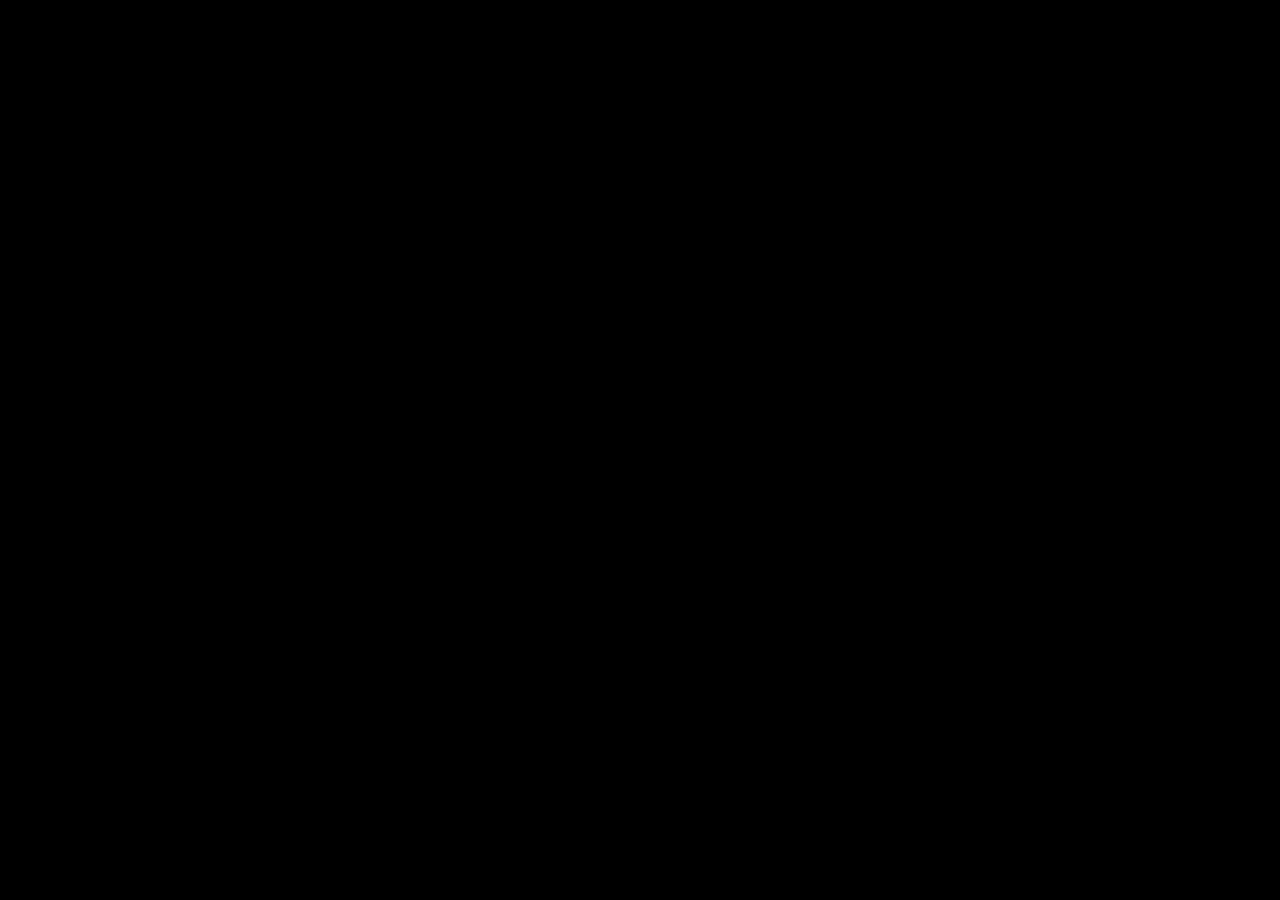
==== index.html @ 7ea045da "Add files via upload" ====
<!DOCTYPE html>
<html lang="pt-BR">
<head>
<meta charset="UTF-8">
<meta name="viewport" content="width=device-width, initial-scale=1.0">
<title>TV Recepção · Centro Médico AMAR</title>
<link rel="preconnect" href="https://fonts.googleapis.com">
<link rel="preconnect" href="https://fonts.gstatic.com" crossorigin>
<link href="https://fonts.googleapis.com/css2?family=Outfit:wght@300;400;500;600;700;800&family=Cormorant+Garamond:ital,wght@0,500;0,600;1,500&display=swap" rel="stylesheet">
<style>
  :root {
    --teal: #1B8A8A;
    --teal-dark: #0D5C5C;
    --teal-xlight: #F2FAFA;
    --amber: #C98A1A;
    --white: #FFFFFF;
  }
  * { margin:0; padding:0; box-sizing:border-box; }
  html, body { width:100%; height:100vh; overflow:hidden; font-family:'Outfit', sans-serif; background:#000; }

  /* TV Brasil fica SEMPRE carregada, no fundo, nunca recarrega */
  #camada-tvbrasil {
    position:fixed; inset:0; z-index:1; background:#000;
  }
  #camada-tvbrasil iframe { width:100%; height:100%; border:none; }

  /* Cortina cobre a TV Brasil quando outro conteúdo está passando */
  #cortina {
    position:fixed; inset:0; z-index:10;
    display:none;
  }
  #cortina.ativa { display:block; }

  .tela {
    position:absolute; inset:0;
    display:none;
    align-items:center; justify-content:center;
    background: radial-gradient(circle at 20% 15%, var(--teal) 0%, var(--teal-dark) 55%, #082f2f 100%);
  }
  .tela.ativa { display:flex; }

  .marca {
    position:absolute; top:30px; left:40px; z-index:20;
    font-family:'Cormorant Garamond', serif; font-size:1.9em; font-weight:600;
    color:#fff; letter-spacing:.3px;
    text-shadow: 0 2px 10px rgba(0,0,0,.4);
  }
  .marca img { height:34px; display:block; }
  .marca .txt { display:none; align-items:center; gap:10px; }
  .marca img.erro { display:none; }
  .marca img.erro + .txt { display:flex; }
  .marca .dot { width:8px; height:8px; border-radius:50%; background:var(--amber); }
  .marca em { font-style:italic; color:var(--teal-xlight); }

  .relogio {
    position:absolute; top:32px; right:40px; z-index:20;
    color:#fff; font-size:1.15em; font-weight:600; opacity:.9;
    font-variant-numeric: tabular-nums;
    text-shadow: 0 2px 10px rgba(0,0,0,.4);
  }

  /* ── EMPRESA (slides em tela cheia) ────────────────────────── */
  .midia-full { position:absolute; inset:0; background:#000; }
  .midia-full img, .midia-full video { width:100%; height:100%; object-fit:cover; display:block; }
  .midia-full::after {
    content:''; position:absolute; inset:0;
    background: linear-gradient(180deg, rgba(0,0,0,.45) 0%, transparent 20%, transparent 78%, rgba(0,0,0,.5) 100%);
    pointer-events:none;
  }
  .comunicado-card {
    background: rgba(255,255,255,.08); backdrop-filter: blur(6px);
    border: 1.5px solid rgba(255,255,255,.2); border-radius:24px;
    padding:60px 80px; text-align:center; max-width:78%;
  }
  .comunicado-card .titulo { font-family:'Cormorant Garamond', serif; font-size:3.2em; color:#fff; font-weight:600; margin-bottom:14px; }
  .comunicado-card .desc { font-size:1.3em; color:var(--teal-xlight); opacity:.85; }

  /* ── TEMPO ────────────────────────────────────────────────── */
  .tempo-card {
    background: rgba(255,255,255,.08); backdrop-filter: blur(6px);
    border: 1.5px solid rgba(255,255,255,.2); border-radius:28px;
    padding:50px 70px; color:#fff; min-width:600px; text-align:center;
  }
  .tempo-eyebrow { font-size:.95em; letter-spacing:.2em; text-transform:uppercase; color:var(--teal-xlight); opacity:.75; margin-bottom:6px; }
  .tempo-cidade { font-family:'Cormorant Garamond', serif; font-size:2.4em; font-weight:600; margin-bottom:20px; }
  .tempo-main { display:flex; align-items:center; justify-content:center; gap:28px; margin-bottom:26px; }
  .tempo-ic { font-size:5em; line-height:1; }
  .tempo-graus { font-size:5.5em; font-weight:700; }
  .tempo-desc { font-size:1.3em; opacity:.85; margin-top:-14px; }
  .tempo-meta { display:flex; justify-content:center; gap:36px; margin-bottom:28px; font-size:1.1em; opacity:.9; }
  .tempo-meta div b { display:block; font-size:1.3em; }
  .tempo-previsao { display:flex; justify-content:center; gap:22px; border-top:1px solid rgba(255,255,255,.2); padding-top:22px; }
  .tempo-dia { text-align:center; font-size:1.05em; opacity:.9; }
  .tempo-dia .d { font-weight:700; text-transform:capitalize; margin-bottom:4px; }
  .tempo-dia .ic { font-size:1.8em; margin:4px 0; }

  /* ── NOTÍCIAS ─────────────────────────────────────────────── */
  .noticias-card {
    background: rgba(255,255,255,.08); backdrop-filter: blur(6px);
    border: 1.5px solid rgba(255,255,255,.2); border-radius:24px;
    padding:44px 60px; width:76%; max-width:900px; color:#fff;
  }
  .noticias-eyebrow { font-size:1em; letter-spacing:.2em; text-transform:uppercase; color:var(--teal-xlight); opacity:.75; margin-bottom:18px; }
  .noticia-item { border-left:4px solid var(--amber); padding:6px 0 6px 18px; margin-bottom:18px; font-size:1.35em; line-height:1.35; }
  .noticia-item:last-child { margin-bottom:0; }

  .estado-vazio { color:#fff; font-size:1.4em; opacity:.8; text-align:center; }
</style>
</head>
<body>

  <!-- TV Brasil: carregada uma única vez, nunca recarrega -->
  <div id="camada-tvbrasil">
    <iframe id="iframe-tvbrasil" allow="autoplay"></iframe>
  </div>

  <!-- Cortina: cobre a TV Brasil quando outro conteúdo estiver passando -->
  <div id="cortina">

    <div id="tela-empresa" class="tela">
      <div class="marca">
        <img src="logo-amar.png" onerror="this.classList.add('erro')">
        <div class="txt"><span class="dot"></span>Centro <em>Médico</em> AMAR</div>
      </div>
      <div class="relogio" id="relogio1"></div>
      <div id="conteudo-empresa"></div>
    </div>

    <div id="tela-tempo" class="tela">
      <div class="marca">
        <img src="logo-amar.png" onerror="this.classList.add('erro')">
        <div class="txt"><span class="dot"></span>Centro <em>Médico</em> AMAR</div>
      </div>
      <div class="relogio" id="relogio2"></div>
      <div id="conteudo-tempo"></div>
    </div>

    <div id="tela-noticias" class="tela">
      <div class="marca">
        <img src="logo-amar.png" onerror="this.classList.add('erro')">
        <div class="txt"><span class="dot"></span>Centro <em>Médico</em> AMAR</div>
      </div>
      <div class="relogio" id="relogio3"></div>
      <div id="conteudo-noticias"></div>
    </div>

  </div>

<script>
// ── CONFIG ────────────────────────────────────────────────────────
const API = 'https://tv-amar.andrewmssantos.workers.dev';
const TVBRASIL_URL = 'https://aovivo.ebc.com.br/embed-tvbrasil.html';
const LAT = -12.2667, LON = -38.9667;

// Fontes de notícias, em ordem de tentativa (a 1ª que responder, vence)
const FONTES_NOTICIAS = [
  'https://www.acordacidade.com.br/feed/',
  'https://news.google.com/rss/search?q=Feira%20de%20Santana&hl=pt-BR&gl=BR&ceid=BR:pt-419',
];

const DURACAO = {
  tvbrasil: 30 * 1000,   // depois trocar pra 10*60*1000 (10min)
  imagem:   8 * 1000,    // por slide de imagem
  tempo:    15 * 1000,
  noticias: 20 * 1000,
};

const ORDEM_TELAS = ['tvbrasil', 'empresa', 'tempo', 'noticias'];
let idxTelaAtual = 0;
let slidesEmpresa = [];
let timerAtual = null;

// ── RELÓGIO ───────────────────────────────────────────────────────
function atualizarRelogio() {
  const hora = new Date().toLocaleTimeString('pt-BR', { hour:'2-digit', minute:'2-digit' });
  ['relogio1','relogio2','relogio3'].forEach(id => {
    const el = document.getElementById(id);
    if (el) el.textContent = hora;
  });
}
setInterval(atualizarRelogio, 1000 * 10);
atualizarRelogio();

// ── CONTROLE DE TELAS ─────────────────────────────────────────────
function limparAgendamento() {
  if (timerAtual) { clearTimeout(timerAtual); timerAtual = null; }
}

function mostrarTelaInterna(nome) {
  document.querySelectorAll('#cortina .tela').forEach(t => t.classList.remove('ativa'));
  const el = document.getElementById('tela-' + nome);
  if (el) el.classList.add('ativa');
}

function avancar() {
  idxTelaAtual = (idxTelaAtual + 1) % ORDEM_TELAS.length;
  proximaTela();
}

function agendar(ms, fn) {
  limparAgendamento();
  timerAtual = setTimeout(fn, ms);
}

async function proximaTela() {
  const nome = ORDEM_TELAS[idxTelaAtual];
  const cortina = document.getElementById('cortina');

  if (nome === 'tvbrasil') {
    // Só esconde a cortina. O iframe nunca é tocado, então segue rodando
    // (e com o mesmo estado de play/mute que o usuário deixou).
    cortina.classList.remove('ativa');
    agendar(DURACAO.tvbrasil, avancar);
    return;
  }

  cortina.classList.add('ativa');

  if (nome === 'empresa') {
    await rodarSlidesEmpresa();
  }

  if (nome === 'tempo') {
    await carregarTempo();
    mostrarTelaInterna('tempo');
    agendar(DURACAO.tempo, avancar);
  }

  if (nome === 'noticias') {
    await carregarNoticias();
    mostrarTelaInterna('noticias');
    agendar(DURACAO.noticias, avancar);
  }
}

// ── SLIDES DA EMPRESA ─────────────────────────────────────────────
async function carregarSlidesEmpresa() {
  try {
    const r = await fetch(`${API}/tv_propaganda`);
    const todos = await r.json();
    const hoje = new Date().toISOString().slice(0, 10);
    slidesEmpresa = todos.filter(it => {
      if (it.data_inicio && it.data_inicio > hoje) return false;
      if (it.data_final && it.data_final < hoje) return false;
      return true;
    });
  } catch (e) {
    slidesEmpresa = [];
  }
}

async function rodarSlidesEmpresa() {
  await carregarSlidesEmpresa();
  const el = document.getElementById('conteudo-empresa');
  mostrarTelaInterna('empresa');

  if (!slidesEmpresa.length) {
    el.innerHTML = '<div class="estado-vazio">Nenhum conteúdo cadastrado no momento.</div>';
    agendar(3000, avancar);
    return;
  }

  let i = 0;
  const mostrarSlide = () => {
    const it = slidesEmpresa[i];

    if (it.tipo === 'video') {
      el.innerHTML = `<div class="midia-full"><video src="${it.url}" autoplay muted playsinline></video></div>`;
      const video = el.querySelector('video');
      // avança quando o vídeo terminar (duração = duração do próprio vídeo)
      video.addEventListener('ended', proximoSlideOuTela, { once:true });
      // rede de segurança, caso o vídeo falhe/trave: 3min max
      agendar(3 * 60 * 1000, proximoSlideOuTela);

    } else if (it.tipo === 'comunicado') {
      el.innerHTML = `<div class="tela" style="position:absolute;inset:0;display:flex"><div class="comunicado-card"><div class="titulo">${it.nome}</div><div class="desc">${it.descricao || ''}</div></div></div>`;
      agendar(DURACAO.imagem, proximoSlideOuTela);

    } else {
      el.innerHTML = `<div class="midia-full"><img src="${it.url}" alt=""></div>`;
      agendar(DURACAO.imagem, proximoSlideOuTela);
    }
  };

  function proximoSlideOuTela() {
    i++;
    if (i < slidesEmpresa.length) {
      mostrarSlide();
    } else {
      avancar();
    }
  }

  mostrarSlide();
}

// ── TEMPO (Open-Meteo, Feira de Santana) ──────────────────────────
const ICONES_TEMPO = {
  0:'☀️',1:'🌤️',2:'⛅',3:'☁️',
  45:'🌫️',48:'🌫️',
  51:'🌦️',53:'🌦️',55:'🌦️',
  61:'🌧️',63:'🌧️',65:'🌧️',
  71:'🌨️',73:'🌨️',75:'🌨️',
  80:'🌦️',81:'🌧️',82:'⛈️',
  95:'⛈️',96:'⛈️',99:'⛈️',
};
const DESC_TEMPO = {
  0:'Céu limpo',1:'Poucas nuvens',2:'Parcialmente nublado',3:'Nublado',
  45:'Neblina',48:'Neblina',
  51:'Garoa fraca',53:'Garoa',55:'Garoa forte',
  61:'Chuva fraca',63:'Chuva',65:'Chuva forte',
  71:'Neve fraca',73:'Neve',75:'Neve forte',
  80:'Pancadas de chuva',81:'Pancadas de chuva',82:'Pancadas fortes',
  95:'Tempestade',96:'Tempestade',99:'Tempestade forte',
};

async function carregarTempo() {
  const el = document.getElementById('conteudo-tempo');
  try {
    const url = `https://api.open-meteo.com/v1/forecast?latitude=${LAT}&longitude=${LON}` +
      `&current=temperature_2m,relative_humidity_2m,apparent_temperature,weather_code,wind_speed_10m` +
      `&daily=weather_code,temperature_2m_max,temperature_2m_min` +
      `&timezone=America%2FSao_Paulo&forecast_days=4`;
    const r = await fetch(url);
    const d = await r.json();
    const c = d.current;
    const ic = ICONES_TEMPO[c.weather_code] || '🌡️';
    const desc = DESC_TEMPO[c.weather_code] || '';

    const dias = d.daily.time.slice(1, 4).map((data, idx) => {
      const nomeDia = new Date(data + 'T12:00:00').toLocaleDateString('pt-BR', { weekday:'short' });
      const codigo = d.daily.weather_code[idx+1];
      return `<div class="tempo-dia">
        <div class="d">${nomeDia}</div>
        <div class="ic">${ICONES_TEMPO[codigo] || '🌡️'}</div>
        <div>${Math.round(d.daily.temperature_2m_max[idx+1])}° / ${Math.round(d.daily.temperature_2m_min[idx+1])}°</div>
      </div>`;
    }).join('');

    el.innerHTML = `
      <div class="tempo-card">
        <div class="tempo-eyebrow">Previsão do tempo</div>
        <div class="tempo-cidade">Feira de Santana, BA</div>
        <div class="tempo-main">
          <div class="tempo-ic">${ic}</div>
          <div class="tempo-graus">${Math.round(c.temperature_2m)}°</div>
        </div>
        <div class="tempo-desc">${desc}</div>
        <div class="tempo-meta">
          <div>Sensação<b>${Math.round(c.apparent_temperature)}°</b></div>
          <div>Umidade<b>${c.relative_humidity_2m}%</b></div>
          <div>Vento<b>${Math.round(c.wind_speed_10m)} km/h</b></div>
        </div>
        <div class="tempo-previsao">${dias}</div>
      </div>`;
  } catch (e) {
    el.innerHTML = '<div class="estado-vazio">Previsão do tempo indisponível no momento.</div>';
  }
}

// ── NOTÍCIAS (tenta Acorda Cidade, cai pro Google Notícias) ───────
const PROXIES_NOTICIAS = [
  url => `https://api.allorigins.win/raw?url=${encodeURIComponent(url)}`,
  url => `https://corsproxy.io/?url=${encodeURIComponent(url)}`,
];

async function buscarFeedComFallback() {
  for (const feedUrl of FONTES_NOTICIAS) {
    for (const montarUrl of PROXIES_NOTICIAS) {
      try {
        const r = await fetch(montarUrl(feedUrl));
        if (!r.ok) continue;
        const texto = await r.text();
        const xml = new DOMParser().parseFromString(texto, 'text/xml');
        if (xml.querySelector('parsererror')) continue;
        const items = Array.from(xml.querySelectorAll('item'));
        if (items.length) return items;
      } catch (e) { /* tenta a próxima combinação */ }
    }
  }
  return [];
}

async function carregarNoticias() {
  const el = document.getElementById('conteudo-noticias');
  try {
    const items = (await buscarFeedComFallback()).slice(0, 5);
    if (!items.length) throw new Error('vazio');

    const html = items.map(it => {
      let titulo = it.querySelector('title')?.textContent || '';
      titulo = titulo.replace(/\s-\s[^-]+$/, ''); // remove " - Nome do veículo" do fim (Google Notícias)
      return `<div class="noticia-item">${titulo}</div>`;
    }).join('');

    el.innerHTML = `
      <div class="noticias-card">
        <div class="noticias-eyebrow">Notícias · Feira de Santana</div>
        ${html}
      </div>`;
  } catch (e) {
    el.innerHTML = '<div class="estado-vazio">Notícias indisponíveis no momento.</div>';
  }
}

// ── START ─────────────────────────────────────────────────────────
document.getElementById('iframe-tvbrasil').src = TVBRASIL_URL;
proximaTela();
</script>
</body>
</html>
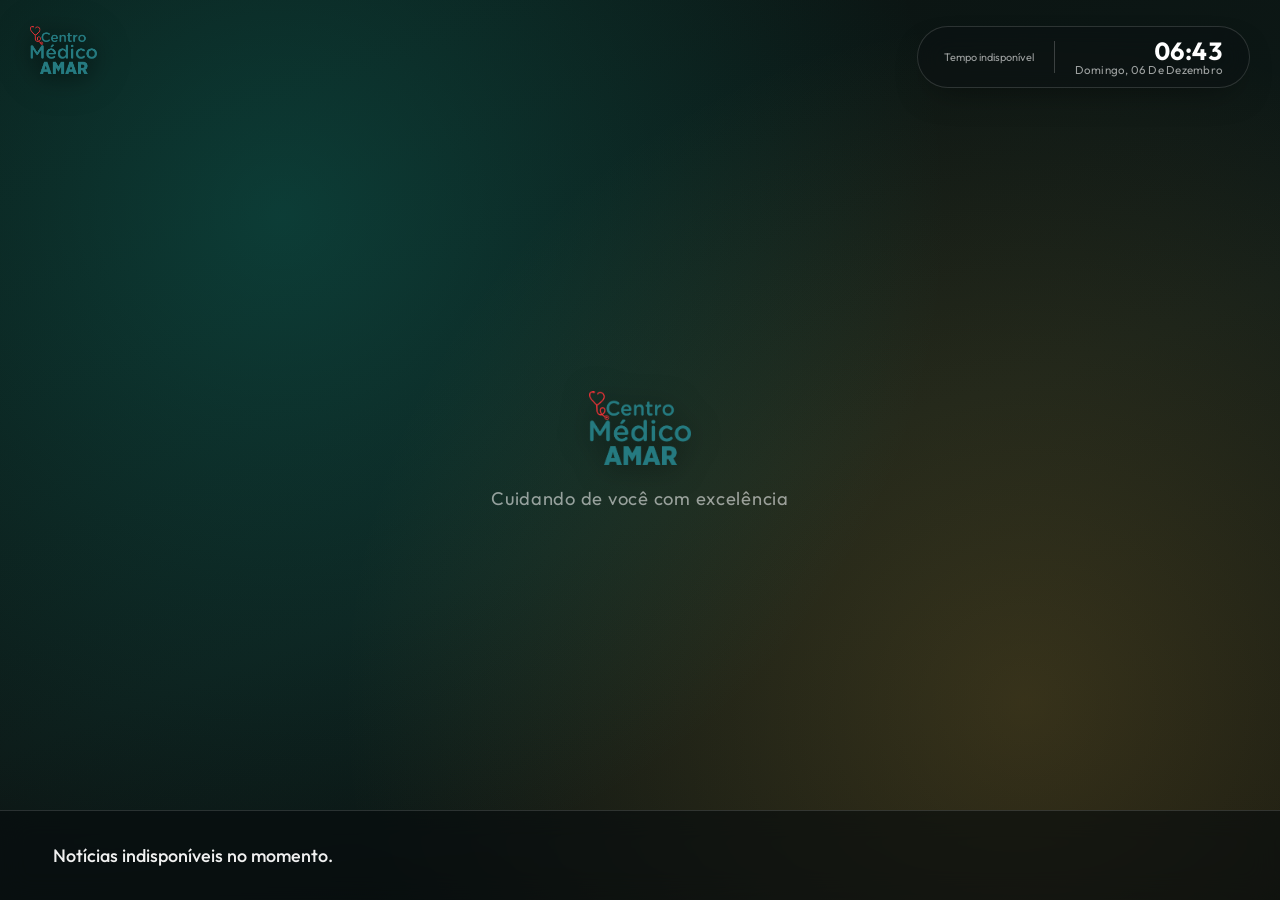
==== commit b8f9936c: "Add files via upload" ====
--- a/index.html
+++ b/index.html
@@ -9,360 +9,472 @@
 <link href="https://fonts.googleapis.com/css2?family=Outfit:wght@300;400;500;600;700;800&family=Cormorant+Garamond:ital,wght@0,500;0,600;1,500&display=swap" rel="stylesheet">
 <style>
   :root {
-    --teal: #1B8A8A;
-    --teal-dark: #0D5C5C;
-    --teal-xlight: #F2FAFA;
-    --amber: #C98A1A;
-    --white: #FFFFFF;
+    --teal:        #10B3A0;
+    --amber:       #E8AC3B;
+    --vivo:        #E8544A;
+    --vidro:       rgba(10,16,18,.42);
+    --vidro-forte: rgba(8,12,14,.62);
+    --borda-vidro: rgba(255,255,255,.14);
   }
   * { margin:0; padding:0; box-sizing:border-box; }
-  html, body { width:100%; height:100vh; overflow:hidden; font-family:'Outfit', sans-serif; background:#000; }
-
-  /* TV Brasil fica SEMPRE carregada, no fundo, nunca recarrega */
-  #camada-tvbrasil {
-    position:fixed; inset:0; z-index:1; background:#000;
-  }
-  #camada-tvbrasil iframe { width:100%; height:100%; border:none; }
-
-  /* Cortina cobre a TV Brasil quando outro conteúdo está passando */
-  #cortina {
-    position:fixed; inset:0; z-index:10;
-    display:none;
-  }
-  #cortina.ativa { display:block; }
-
-  .tela {
-    position:absolute; inset:0;
-    display:none;
-    align-items:center; justify-content:center;
-    background: radial-gradient(circle at 20% 15%, var(--teal) 0%, var(--teal-dark) 55%, #082f2f 100%);
-  }
-  .tela.ativa { display:flex; }
-
-  .marca {
-    position:absolute; top:30px; left:40px; z-index:20;
-    font-family:'Cormorant Garamond', serif; font-size:1.9em; font-weight:600;
-    color:#fff; letter-spacing:.3px;
-    text-shadow: 0 2px 10px rgba(0,0,0,.4);
-  }
-  .marca img { height:34px; display:block; }
-  .marca .txt { display:none; align-items:center; gap:10px; }
-  .marca img.erro { display:none; }
-  .marca img.erro + .txt { display:flex; }
-  .marca .dot { width:8px; height:8px; border-radius:50%; background:var(--amber); }
-  .marca em { font-style:italic; color:var(--teal-xlight); }
-
-  .relogio {
-    position:absolute; top:32px; right:40px; z-index:20;
-    color:#fff; font-size:1.15em; font-weight:600; opacity:.9;
-    font-variant-numeric: tabular-nums;
-    text-shadow: 0 2px 10px rgba(0,0,0,.4);
-  }
-
-  /* ── EMPRESA (slides em tela cheia) ────────────────────────── */
-  .midia-full { position:absolute; inset:0; background:#000; }
-  .midia-full img, .midia-full video { width:100%; height:100%; object-fit:cover; display:block; }
+  html, body {
+    width:100vw; height:100vh; overflow:hidden;
+    font-family:'Outfit', sans-serif; background:#05070a;
+  }
+
+  /* ── PALCO: onde o conteúdo do banco de dados passa, 100vw x 100vh ── */
+  #palco { position:fixed; inset:0; width:100vw; height:100vh; background:#05070a; }
+  .camada-midia {
+    position:absolute; inset:0; width:100%; height:100%;
+    opacity:0; transition:opacity .9s ease;
+  }
+  .camada-midia.ativa { opacity:1; z-index:2; }
+  .midia-full { position:absolute; inset:0; width:100%; height:100%; background:#000; }
+  .midia-full img, .midia-full video {
+    width:100%; height:100%; object-fit:cover; display:block;
+  }
+  /* leve escurecida nas bordas pra logo/relógio/ticker sempre legíveis, em qualquer imagem */
   .midia-full::after {
-    content:''; position:absolute; inset:0;
-    background: linear-gradient(180deg, rgba(0,0,0,.45) 0%, transparent 20%, transparent 78%, rgba(0,0,0,.5) 100%);
-    pointer-events:none;
+    content:''; position:absolute; inset:0; pointer-events:none;
+    background:
+      linear-gradient(180deg, rgba(0,0,0,.55) 0%, transparent 16%, transparent 82%, rgba(0,0,0,.6) 100%);
+  }
+
+  /* ── Slide "comunicado" (aviso institucional), também full bleed ── */
+  .comunicado-bg {
+    position:absolute; inset:0; width:100%; height:100%;
+    background:
+      radial-gradient(circle at 18% 20%, rgba(16,179,160,.35), transparent 55%),
+      radial-gradient(circle at 85% 82%, rgba(232,172,59,.28), transparent 50%),
+      linear-gradient(160deg, #0B1615 0%, #0E1E1C 55%, #0A1412 100%);
+    display:flex; align-items:center; justify-content:center;
   }
   .comunicado-card {
-    background: rgba(255,255,255,.08); backdrop-filter: blur(6px);
-    border: 1.5px solid rgba(255,255,255,.2); border-radius:24px;
-    padding:60px 80px; text-align:center; max-width:78%;
-  }
-  .comunicado-card .titulo { font-family:'Cormorant Garamond', serif; font-size:3.2em; color:#fff; font-weight:600; margin-bottom:14px; }
-  .comunicado-card .desc { font-size:1.3em; color:var(--teal-xlight); opacity:.85; }
-
-  /* ── TEMPO ────────────────────────────────────────────────── */
-  .tempo-card {
-    background: rgba(255,255,255,.08); backdrop-filter: blur(6px);
-    border: 1.5px solid rgba(255,255,255,.2); border-radius:28px;
-    padding:50px 70px; color:#fff; min-width:600px; text-align:center;
-  }
-  .tempo-eyebrow { font-size:.95em; letter-spacing:.2em; text-transform:uppercase; color:var(--teal-xlight); opacity:.75; margin-bottom:6px; }
-  .tempo-cidade { font-family:'Cormorant Garamond', serif; font-size:2.4em; font-weight:600; margin-bottom:20px; }
-  .tempo-main { display:flex; align-items:center; justify-content:center; gap:28px; margin-bottom:26px; }
-  .tempo-ic { font-size:5em; line-height:1; }
-  .tempo-graus { font-size:5.5em; font-weight:700; }
-  .tempo-desc { font-size:1.3em; opacity:.85; margin-top:-14px; }
-  .tempo-meta { display:flex; justify-content:center; gap:36px; margin-bottom:28px; font-size:1.1em; opacity:.9; }
-  .tempo-meta div b { display:block; font-size:1.3em; }
-  .tempo-previsao { display:flex; justify-content:center; gap:22px; border-top:1px solid rgba(255,255,255,.2); padding-top:22px; }
-  .tempo-dia { text-align:center; font-size:1.05em; opacity:.9; }
-  .tempo-dia .d { font-weight:700; text-transform:capitalize; margin-bottom:4px; }
-  .tempo-dia .ic { font-size:1.8em; margin:4px 0; }
-
-  /* ── NOTÍCIAS ─────────────────────────────────────────────── */
-  .noticias-card {
-    background: rgba(255,255,255,.08); backdrop-filter: blur(6px);
-    border: 1.5px solid rgba(255,255,255,.2); border-radius:24px;
-    padding:44px 60px; width:76%; max-width:900px; color:#fff;
-  }
-  .noticias-eyebrow { font-size:1em; letter-spacing:.2em; text-transform:uppercase; color:var(--teal-xlight); opacity:.75; margin-bottom:18px; }
-  .noticia-item { border-left:4px solid var(--amber); padding:6px 0 6px 18px; margin-bottom:18px; font-size:1.35em; line-height:1.35; }
-  .noticia-item:last-child { margin-bottom:0; }
-
-  .estado-vazio { color:#fff; font-size:1.4em; opacity:.8; text-align:center; }
+    background: rgba(255,255,255,.06);
+    backdrop-filter: blur(18px);
+    border: 1px solid rgba(255,255,255,.14);
+    border-radius:28px;
+    padding:64px 90px; max-width:80%;
+    box-shadow: 0 30px 70px -30px rgba(0,0,0,.6);
+    display:flex; align-items:center; gap:52px;
+  }
+  .comunicado-icone {
+    position:relative; flex-shrink:0;
+    width:120px; height:120px; border-radius:50%;
+    background: linear-gradient(160deg, rgba(16,179,160,.28), rgba(232,172,59,.18));
+    display:flex; align-items:center; justify-content:center;
+    color:var(--teal);
+  }
+  .comunicado-icone svg { width:56px; height:56px; position:relative; z-index:2; }
+  .comunicado-icone .anel-pulso {
+    position:absolute; inset:-8px; border-radius:50%;
+    border:2px solid var(--teal); opacity:.55;
+    animation: pulso-anel 2.2s ease-out infinite;
+  }
+  @keyframes pulso-anel {
+    0%   { transform:scale(.85); opacity:.6; }
+    100% { transform:scale(1.4);  opacity:0;  }
+  }
+  .comunicado-corpo { text-align:left; }
+  .comunicado-eyebrow {
+    display:flex; align-items:center; gap:9px;
+    font-size:.85em; font-weight:700; letter-spacing:.16em; text-transform:uppercase;
+    color:var(--amber); margin-bottom:14px;
+  }
+  .comunicado-eyebrow .ponto-vivo-com {
+    width:7px; height:7px; border-radius:50%; background:var(--vivo);
+    animation:pulso 1.4s infinite;
+  }
+  .comunicado-card .titulo {
+    font-family:'Cormorant Garamond', serif; font-size:3.2em; font-weight:600;
+    color:#fff; margin-bottom:16px; letter-spacing:.2px; line-height:1.1;
+  }
+  .comunicado-card .desc { font-size:1.28em; color:rgba(255,255,255,.78); line-height:1.45; }
+  .comunicado-audio {
+    display:flex; align-items:center; gap:10px; margin-top:24px;
+    font-size:.8em; color:rgba(255,255,255,.5); letter-spacing:.04em;
+    visibility:hidden;
+  }
+  .comunicado-audio .barra {
+    width:3px; height:12px; background:var(--teal); border-radius:2px;
+    animation: onda-audio 1s ease-in-out infinite;
+  }
+  .comunicado-audio .barra:nth-child(2){ animation-delay:.15s; }
+  .comunicado-audio .barra:nth-child(3){ animation-delay:.3s; }
+  .comunicado-audio .barra:nth-child(4){ animation-delay:.45s; }
+  @keyframes onda-audio { 0%,100%{ transform:scaleY(.4); } 50%{ transform:scaleY(1); } }
+
+  /* ── Estado ocioso (sem conteúdo cadastrado) ── */
+  .estado-ocioso {
+    position:absolute; inset:0; display:flex; flex-direction:column;
+    align-items:center; justify-content:center; gap:22px; text-align:center;
+    background:
+      radial-gradient(circle at 22% 24%, rgba(16,179,160,.25), transparent 55%),
+      radial-gradient(circle at 80% 78%, rgba(232,172,59,.2), transparent 55%),
+      linear-gradient(160deg, #0A1210 0%, #0D1917 55%, #090F0E 100%);
+  }
+  .estado-ocioso .logo-grande { height:74px; filter: drop-shadow(0 2px 14px rgba(0,0,0,.5)); }
+  .estado-ocioso .logo-grande.erro { display:none; }
+  .estado-ocioso .marca-texto {
+    display:none; font-family:'Cormorant Garamond', serif; font-size:3em;
+    color:#fff; font-weight:600;
+  }
+  .estado-ocioso .logo-grande.erro + .marca-texto { display:block; }
+  .estado-ocioso .marca-texto em { font-style:italic; color:var(--teal); }
+  .estado-ocioso .tagline { font-size:1.15em; color:rgba(255,255,255,.55); letter-spacing:.04em; }
+
+  /* ── BARRA SUPERIOR: logo (esq.) + relógio/tempo (dir.), estilo emissora ── */
+  .selo {
+    position:fixed; top:26px; z-index:30;
+    display:flex; align-items:center; gap:12px;
+    background: var(--vidro); backdrop-filter: blur(14px);
+    border:1px solid var(--borda-vidro); border-radius:100px;
+    box-shadow: 0 14px 34px -16px rgba(0,0,0,.5);
+    color:#fff;
+  }
+
+  /* Logo solta, sem círculo/moldura — só um drop-shadow pra garantir
+     leitura sobre qualquer imagem/vídeo de fundo. */
+  .selo-solta {
+    position:fixed; top:26px; left:30px; z-index:30;
+    display:flex; align-items:center;
+  }
+  .selo-solta img {
+    height:48px; display:block;
+    filter: drop-shadow(0 2px 10px rgba(0,0,0,.55)) drop-shadow(0 0 18px rgba(0,0,0,.35));
+  }
+  .selo-solta img.erro { display:none; }
+  .selo-solta .txt {
+    display:none; align-items:center; gap:9px;
+    font-family:'Cormorant Garamond', serif; font-size:1.7em; font-weight:600; color:#fff;
+    filter: drop-shadow(0 2px 10px rgba(0,0,0,.55));
+  }
+  .selo-solta img.erro + .txt { display:flex; }
+  .selo-solta .ponto-marca { width:8px; height:8px; border-radius:50%; background:var(--amber); }
+  .selo-solta em { font-style:italic; color:var(--teal); }
+
+  #selo-info { right:30px; padding:10px 26px; gap:20px; }
+  .info-relogio { text-align:right; line-height:1.1; }
+  .info-relogio .hora {
+    font-size:1.55em; font-weight:700; font-variant-numeric:tabular-nums; letter-spacing:.01em;
+  }
+  .info-relogio .data { font-size:.72em; color:rgba(255,255,255,.6); text-transform:capitalize; letter-spacing:.02em; }
+  .info-divisor { width:1px; height:32px; background:rgba(255,255,255,.2); }
+  .info-tempo { display:flex; align-items:center; gap:10px; transition: opacity .25s ease; }
+  .info-tempo .ic { width:34px; height:34px; flex-shrink:0; }
+  .info-tempo .ic svg { width:100%; height:100%; overflow:visible; }
+  .info-tempo .txt-tempo { line-height:1.15; }
+  .info-tempo .graus { font-size:1.2em; font-weight:700; }
+  .info-tempo .cidade { font-size:.68em; color:rgba(255,255,255,.6); }
+
+  /* ── TICKER DE NOTÍCIAS: faixa única, contínua, sem rótulo ── */
+  #barra-ticker {
+    position:fixed; left:0; right:0; bottom:0; z-index:30;
+    height:90px; display:flex; align-items:center;
+    background: var(--vidro-forte); backdrop-filter: blur(14px);
+    border-top:1px solid var(--borda-vidro);
+  }
+  @keyframes pulso { 0%,100%{opacity:1} 50%{opacity:.25} }
+  #ticker-viewport { flex:1 1 auto; height:100%; overflow:hidden; position:relative; }
+  #ticker-trilho {
+    position:absolute; top:0; left:0; height:100%; display:flex; align-items:center;
+    white-space:nowrap; will-change:transform;
+    animation: rolar linear infinite;
+  }
+  #ticker-trilho .item {
+    display:inline-flex; align-items:center; gap:16px;
+    padding:0 3em; flex-shrink:0;
+  }
+  #ticker-trilho .item img {
+    width:120px; height:80px; border-radius:9px; object-fit:cover; flex-shrink:0;
+    box-shadow:0 4px 12px rgba(0,0,0,.4);
+  }
+  #ticker-trilho .item b {
+    color:#fff; font-size:1.02em; font-weight:500; opacity:.94; white-space:nowrap;
+  }
+  #ticker-trilho .sep { color:var(--amber); font-size:1.1em; flex-shrink:0; }
+  @keyframes rolar { from { transform:translateX(0); } to { transform:translateX(-50%); } }
+
+  .estado-vazio { color:rgba(255,255,255,.55); font-size:1.1em; }
 </style>
 </head>
 <body>
 
-  <!-- TV Brasil: carregada uma única vez, nunca recarrega -->
-  <div id="camada-tvbrasil">
-    <iframe id="iframe-tvbrasil" allow="autoplay"></iframe>
+  <!-- PALCO: conteúdo cadastrado no banco de dados, sempre 100vw x 100vh -->
+  <div id="palco">
+    <div id="palco-a" class="camada-midia ativa"></div>
+    <div id="palco-b" class="camada-midia"></div>
   </div>
 
-  <!-- Cortina: cobre a TV Brasil quando outro conteúdo estiver passando -->
-  <div id="cortina">
-
-    <div id="tela-empresa" class="tela">
-      <div class="marca">
-        <img src="logo-amar.png" onerror="this.classList.add('erro')">
-        <div class="txt"><span class="dot"></span>Centro <em>Médico</em> AMAR</div>
-      </div>
-      <div class="relogio" id="relogio1"></div>
-      <div id="conteudo-empresa"></div>
+  <!-- Logo: solta, sem moldura/círculo -->
+  <div id="selo-marca" class="selo-solta">
+    <img src="logo-amar.png" onerror="this.classList.add('erro')">
+    <div class="txt"><span class="ponto-marca"></span>Centro <em>Médico</em> AMAR</div>
+  </div>
+
+  <!-- Selo da emissora: relógio + tempo (sutil, sempre visível) -->
+  <div id="selo-info" class="selo">
+    <div class="info-tempo" id="info-tempo"></div>
+    <div class="info-divisor"></div>
+    <div class="info-relogio">
+      <div class="hora" id="relogio"></div>
+      <div class="data" id="data-hoje"></div>
     </div>
-
-    <div id="tela-tempo" class="tela">
-      <div class="marca">
-        <img src="logo-amar.png" onerror="this.classList.add('erro')">
-        <div class="txt"><span class="dot"></span>Centro <em>Médico</em> AMAR</div>
-      </div>
-      <div class="relogio" id="relogio2"></div>
-      <div id="conteudo-tempo"></div>
+  </div>
+
+  <!-- Ticker de notícias: faixa única, contínua, no rodapé -->
+  <div id="barra-ticker">
+    <div id="ticker-viewport">
+      <div id="ticker-trilho"><span class="item"><b>Carregando notícias…</b></span></div>
     </div>
-
-    <div id="tela-noticias" class="tela">
-      <div class="marca">
-        <img src="logo-amar.png" onerror="this.classList.add('erro')">
-        <div class="txt"><span class="dot"></span>Centro <em>Médico</em> AMAR</div>
-      </div>
-      <div class="relogio" id="relogio3"></div>
-      <div id="conteudo-noticias"></div>
-    </div>
-
   </div>
 
 <script>
 // ── CONFIG ────────────────────────────────────────────────────────
 const API = 'https://tv-amar.andrewmssantos.workers.dev';
-const TVBRASIL_URL = 'https://aovivo.ebc.com.br/embed-tvbrasil.html';
-const LAT = -12.2667, LON = -38.9667;
-
-// Fontes de notícias, em ordem de tentativa (a 1ª que responder, vence)
+
+// Cidades exibidas em rodízio no chip de tempo, no canto superior direito.
+// (Nenhuma preferência específica foi passada — usei Feira de Santana +
+// Salvador + duas cidades próximas como sugestão; é só trocar aqui.)
+const CIDADES = [
+  { nome:'Feira de Santana',        lat:-12.2667, lon:-38.9667 },
+  { nome:'Salvador',                lat:-12.9714, lon:-38.5014 },
+  { nome:'Alagoinhas',              lat:-12.1358, lon:-38.4192 },
+  { nome:'Santo Antônio de Jesus',  lat:-12.9528, lon:-39.2808 },
+];
+
 const FONTES_NOTICIAS = [
   'https://www.acordacidade.com.br/feed/',
   'https://news.google.com/rss/search?q=Feira%20de%20Santana&hl=pt-BR&gl=BR&ceid=BR:pt-419',
 ];
-
-const DURACAO = {
-  tvbrasil: 30 * 1000,   // depois trocar pra 10*60*1000 (10min)
-  imagem:   8 * 1000,    // por slide de imagem
-  tempo:    15 * 1000,
-  noticias: 20 * 1000,
+const QTD_NOTICIAS_TICKER = 12;
+
+const DURACAO_PADRAO = {
+  imagem:     10 * 1000,
+  comunicado: 14 * 1000,     // tempo de leitura do aviso na tela
+  video_max:  3 * 60 * 1000, // rede de segurança se o vídeo travar
+  // Obs.: a narração por voz do comunicado (o indicador "narrando
+  // comunicado" no HTML) ainda não está implementada — é só visual
+  // por enquanto. Se quiser, posso adicionar de verdade depois.
 };
 
-const ORDEM_TELAS = ['tvbrasil', 'empresa', 'tempo', 'noticias'];
-let idxTelaAtual = 0;
+const INTERVALO_RECHECAGEM_VAZIO   = 20 * 1000;        // quando não há nada cadastrado
+const INTERVALO_ATUALIZA_TEMPO     = 2  * 60 * 1000;   // busca nova temperatura das cidades
+const INTERVALO_ROTACAO_CIDADE     = 6  * 1000;        // troca a cidade exibida no chip
+const INTERVALO_ATUALIZA_TICKER    = 2  * 60 * 1000;   // busca notícias novas no feed
+
 let slidesEmpresa = [];
+let idxSlide = 0;
+let camadaAtual = 'a';
 let timerAtual = null;
+
+function agendar(ms, fn) {
+  if (timerAtual) clearTimeout(timerAtual);
+  timerAtual = setTimeout(fn, ms);
+}
 
 // ── RELÓGIO ───────────────────────────────────────────────────────
 function atualizarRelogio() {
-  const hora = new Date().toLocaleTimeString('pt-BR', { hour:'2-digit', minute:'2-digit' });
-  ['relogio1','relogio2','relogio3'].forEach(id => {
-    const el = document.getElementById(id);
-    if (el) el.textContent = hora;
-  });
-}
-setInterval(atualizarRelogio, 1000 * 10);
+  const agora = new Date();
+  document.getElementById('relogio').textContent =
+    agora.toLocaleTimeString('pt-BR', { hour:'2-digit', minute:'2-digit' });
+  document.getElementById('data-hoje').textContent =
+    agora.toLocaleDateString('pt-BR', { weekday:'long', day:'2-digit', month:'long' });
+}
+setInterval(atualizarRelogio, 1000 * 15);
 atualizarRelogio();
 
-// ── CONTROLE DE TELAS ─────────────────────────────────────────────
-function limparAgendamento() {
-  if (timerAtual) { clearTimeout(timerAtual); timerAtual = null; }
-}
-
-function mostrarTelaInterna(nome) {
-  document.querySelectorAll('#cortina .tela').forEach(t => t.classList.remove('ativa'));
-  const el = document.getElementById('tela-' + nome);
-  if (el) el.classList.add('ativa');
-}
-
-function avancar() {
-  idxTelaAtual = (idxTelaAtual + 1) % ORDEM_TELAS.length;
-  proximaTela();
-}
-
-function agendar(ms, fn) {
-  limparAgendamento();
-  timerAtual = setTimeout(fn, ms);
-}
-
-async function proximaTela() {
-  const nome = ORDEM_TELAS[idxTelaAtual];
-  const cortina = document.getElementById('cortina');
-
-  if (nome === 'tvbrasil') {
-    // Só esconde a cortina. O iframe nunca é tocado, então segue rodando
-    // (e com o mesmo estado de play/mute que o usuário deixou).
-    cortina.classList.remove('ativa');
-    agendar(DURACAO.tvbrasil, avancar);
-    return;
-  }
-
-  cortina.classList.add('ativa');
-
-  if (nome === 'empresa') {
-    await rodarSlidesEmpresa();
-  }
-
-  if (nome === 'tempo') {
-    await carregarTempo();
-    mostrarTelaInterna('tempo');
-    agendar(DURACAO.tempo, avancar);
-  }
-
-  if (nome === 'noticias') {
-    await carregarNoticias();
-    mostrarTelaInterna('noticias');
-    agendar(DURACAO.noticias, avancar);
-  }
-}
-
-// ── SLIDES DA EMPRESA ─────────────────────────────────────────────
+// ── CONTEÚDO DA EMPRESA (banco de dados) ───────────────────────────
 async function carregarSlidesEmpresa() {
   try {
     const r = await fetch(`${API}/tv_propaganda`);
     const todos = await r.json();
     const hoje = new Date().toISOString().slice(0, 10);
-    slidesEmpresa = todos.filter(it => {
+    return todos.filter(it => {
       if (it.data_inicio && it.data_inicio > hoje) return false;
       if (it.data_final && it.data_final < hoje) return false;
       return true;
     });
   } catch (e) {
-    slidesEmpresa = [];
-  }
-}
-
-async function rodarSlidesEmpresa() {
-  await carregarSlidesEmpresa();
-  const el = document.getElementById('conteudo-empresa');
-  mostrarTelaInterna('empresa');
+    return [];
+  }
+}
+
+function construirMidiaHTML(it) {
+  if (it.tipo === 'video') {
+    return `<div class="midia-full"><video src="${it.url}" autoplay playsinline></video></div>`;
+  }
+  if (it.tipo === 'comunicado') {
+    return `<div class="comunicado-bg"><div class="comunicado-card">
+      <div class="comunicado-icone">
+        <div class="anel-pulso"></div>
+        <svg viewBox="0 0 100 100" fill="none" stroke="currentColor" stroke-width="5" stroke-linejoin="round" stroke-linecap="round">
+          <path d="M50 12c-4 0-7 3-7 7v3c-11 3-19 13-19 25v18l-8 10h68l-8-10V47c0-12-8-22-19-25v-3c0-4-3-7-7-7z"/>
+          <path d="M40 82a10 10 0 0 0 20 0"/>
+        </svg>
+      </div>
+      <div class="comunicado-corpo">
+        <div class="comunicado-eyebrow"><span class="ponto-vivo-com"></span>Aviso Oficial</div>
+        <div class="titulo">${it.nome || ''}</div>
+        <div class="desc">${it.descricao || ''}</div>
+        <div class="comunicado-audio" id="comunicado-audio-indicador">
+          <span class="barra"></span><span class="barra"></span><span class="barra"></span><span class="barra"></span>
+          narrando comunicado
+        </div>
+      </div>
+    </div></div>`;
+  }
+  return `<div class="midia-full"><img src="${it.url}" alt=""></div>`;
+}
+
+function mostrarProximaCamada(html) {
+  const proxima = camadaAtual === 'a' ? 'b' : 'a';
+  const elAtual = document.getElementById('palco-' + camadaAtual);
+  const elProxima = document.getElementById('palco-' + proxima);
+  elProxima.innerHTML = html;
+  void elProxima.offsetWidth; // força reflow pra transição funcionar
+  elProxima.classList.add('ativa');
+  elAtual.classList.remove('ativa');
+  const antiga = elAtual;
+  camadaAtual = proxima;
+  setTimeout(() => { antiga.innerHTML = ''; }, 950);
+  return elProxima;
+}
+
+function mostrarOcioso() {
+  const html = `<div class="estado-ocioso">
+      <img class="logo-grande" src="logo-amar.png" onerror="this.classList.add('erro')">
+      <div class="marca-texto">Centro <em>Médico</em> AMAR</div>
+      <div class="tagline">Cuidando de você com excelência</div>
+    </div>`;
+  mostrarProximaCamada(html);
+}
+
+async function cicloConteudo() {
+  // ao voltar pro início da lista, busca de novo — assim conteúdo novo
+  // cadastrado no banco entra automaticamente, sem precisar recarregar a página.
+  if (idxSlide === 0) {
+    slidesEmpresa = await carregarSlidesEmpresa();
+  }
 
   if (!slidesEmpresa.length) {
-    el.innerHTML = '<div class="estado-vazio">Nenhum conteúdo cadastrado no momento.</div>';
-    agendar(3000, avancar);
+    mostrarOcioso();
+    agendar(INTERVALO_RECHECAGEM_VAZIO, cicloConteudo);
     return;
   }
 
-  let i = 0;
-  const mostrarSlide = () => {
-    const it = slidesEmpresa[i];
-
-    if (it.tipo === 'video') {
-      el.innerHTML = `<div class="midia-full"><video src="${it.url}" autoplay muted playsinline></video></div>`;
-      const video = el.querySelector('video');
-      // avança quando o vídeo terminar (duração = duração do próprio vídeo)
-      video.addEventListener('ended', proximoSlideOuTela, { once:true });
-      // rede de segurança, caso o vídeo falhe/trave: 3min max
-      agendar(3 * 60 * 1000, proximoSlideOuTela);
-
-    } else if (it.tipo === 'comunicado') {
-      el.innerHTML = `<div class="tela" style="position:absolute;inset:0;display:flex"><div class="comunicado-card"><div class="titulo">${it.nome}</div><div class="desc">${it.descricao || ''}</div></div></div>`;
-      agendar(DURACAO.imagem, proximoSlideOuTela);
-
-    } else {
-      el.innerHTML = `<div class="midia-full"><img src="${it.url}" alt=""></div>`;
-      agendar(DURACAO.imagem, proximoSlideOuTela);
+  const it = slidesEmpresa[idxSlide];
+  const elCamada = mostrarProximaCamada(construirMidiaHTML(it));
+
+  const avancarIndice = () => {
+    idxSlide = (idxSlide + 1) % slidesEmpresa.length;
+    cicloConteudo();
+  };
+
+  if (it.tipo === 'video') {
+    const video = elCamada.querySelector('video');
+    if (video) {
+      video.addEventListener('ended', avancarIndice, { once:true });
+      // Tenta tocar com som; se o navegador bloquear autoplay com áudio
+      // (política padrão sem interação do usuário), cai pra mudo pra
+      // não travar a TV — mas registra o aviso pra facilitar o diagnóstico.
+      const tentativa = video.play();
+      if (tentativa && tentativa.catch) {
+        tentativa.catch(() => {
+          console.warn('Autoplay com som bloqueado pelo navegador — tocando mudo:', it.url);
+          video.muted = true;
+          video.play().catch(() => {});
+        });
+      }
     }
-  };
-
-  function proximoSlideOuTela() {
-    i++;
-    if (i < slidesEmpresa.length) {
-      mostrarSlide();
-    } else {
-      avancar();
-    }
-  }
-
-  mostrarSlide();
-}
-
-// ── TEMPO (Open-Meteo, Feira de Santana) ──────────────────────────
-const ICONES_TEMPO = {
-  0:'☀️',1:'🌤️',2:'⛅',3:'☁️',
-  45:'🌫️',48:'🌫️',
-  51:'🌦️',53:'🌦️',55:'🌦️',
-  61:'🌧️',63:'🌧️',65:'🌧️',
-  71:'🌨️',73:'🌨️',75:'🌨️',
-  80:'🌦️',81:'🌧️',82:'⛈️',
-  95:'⛈️',96:'⛈️',99:'⛈️',
+    agendar(DURACAO_PADRAO.video_max, avancarIndice);
+  } else if (it.tipo === 'comunicado') {
+    agendar(DURACAO_PADRAO.comunicado, avancarIndice);
+  } else {
+    agendar(DURACAO_PADRAO.imagem, avancarIndice);
+  }
+}
+
+// ── TEMPO (chip discreto, canto superior direito) ──────────────────
+const DESC_TEMPO_FAMILIA = codigo => {
+  if ([0,1].includes(codigo)) return 'sol';
+  if ([2,3].includes(codigo)) return 'nublado';
+  if ([45,48].includes(codigo)) return 'neblina';
+  if ([71,73,75,77,85,86].includes(codigo)) return 'neve';
+  if ([95,96,99].includes(codigo)) return 'tempestade';
+  return 'chuva';
 };
-const DESC_TEMPO = {
-  0:'Céu limpo',1:'Poucas nuvens',2:'Parcialmente nublado',3:'Nublado',
-  45:'Neblina',48:'Neblina',
-  51:'Garoa fraca',53:'Garoa',55:'Garoa forte',
-  61:'Chuva fraca',63:'Chuva',65:'Chuva forte',
-  71:'Neve fraca',73:'Neve',75:'Neve forte',
-  80:'Pancadas de chuva',81:'Pancadas de chuva',82:'Pancadas fortes',
-  95:'Tempestade',96:'Tempestade',99:'Tempestade forte',
-};
-
-async function carregarTempo() {
-  const el = document.getElementById('conteudo-tempo');
+
+function iconeTempoMiniSVG(codigo, dia) {
+  const fam = DESC_TEMPO_FAMILIA(codigo);
+  if (fam === 'sol') {
+    if (dia) return `<svg viewBox="0 0 100 100"><circle cx="50" cy="50" r="24" fill="#F0B93E"/></svg>`;
+    return `<svg viewBox="0 0 100 100"><path d="M62 28a24 24 0 1 0 20 30 19 19 0 0 1-20-30z" fill="#B7A8E0"/></svg>`;
+  }
+  if (fam === 'nublado') return `<svg viewBox="0 0 100 100">
+    <ellipse cx="42" cy="58" rx="20" ry="14" fill="#D4DEE3"/><ellipse cx="58" cy="52" rx="24" ry="17" fill="#D4DEE3"/><ellipse cx="76" cy="60" rx="18" ry="13" fill="#D4DEE3"/></svg>`;
+  if (fam === 'neblina') return `<svg viewBox="0 0 100 100">
+    <ellipse cx="50" cy="50" rx="30" ry="18" fill="#C9D4D9" opacity=".8"/></svg>`;
+  if (fam === 'neve') return `<svg viewBox="0 0 100 100">
+    <ellipse cx="50" cy="50" rx="26" ry="16" fill="#D4DEE3"/><circle cx="40" cy="78" r="3" fill="#AFC4D2"/><circle cx="60" cy="78" r="3" fill="#AFC4D2"/></svg>`;
+  if (fam === 'tempestade') return `<svg viewBox="0 0 100 100">
+    <ellipse cx="50" cy="46" rx="26" ry="16" fill="#9FB1BC"/><polygon points="54,58 42,80 50,80 46,96 66,72 56,72" fill="#F0B93E"/></svg>`;
+  return `<svg viewBox="0 0 100 100">
+    <ellipse cx="50" cy="46" rx="26" ry="16" fill="#D4DEE3"/><rect x="38" y="70" width="4" height="12" rx="2" fill="#5AA6E0"/><rect x="58" y="70" width="4" height="12" rx="2" fill="#5AA6E0"/></svg>`;
+}
+
+let dadosTempoCidades = []; // cache: tempo atual de cada cidade da lista CIDADES
+let idxCidadeExibida = 0;
+
+async function atualizarTempoCidades() {
   try {
-    const url = `https://api.open-meteo.com/v1/forecast?latitude=${LAT}&longitude=${LON}` +
-      `&current=temperature_2m,relative_humidity_2m,apparent_temperature,weather_code,wind_speed_10m` +
-      `&daily=weather_code,temperature_2m_max,temperature_2m_min` +
-      `&timezone=America%2FSao_Paulo&forecast_days=4`;
-    const r = await fetch(url);
-    const d = await r.json();
-    const c = d.current;
-    const ic = ICONES_TEMPO[c.weather_code] || '🌡️';
-    const desc = DESC_TEMPO[c.weather_code] || '';
-
-    const dias = d.daily.time.slice(1, 4).map((data, idx) => {
-      const nomeDia = new Date(data + 'T12:00:00').toLocaleDateString('pt-BR', { weekday:'short' });
-      const codigo = d.daily.weather_code[idx+1];
-      return `<div class="tempo-dia">
-        <div class="d">${nomeDia}</div>
-        <div class="ic">${ICONES_TEMPO[codigo] || '🌡️'}</div>
-        <div>${Math.round(d.daily.temperature_2m_max[idx+1])}° / ${Math.round(d.daily.temperature_2m_min[idx+1])}°</div>
-      </div>`;
-    }).join('');
-
-    el.innerHTML = `
-      <div class="tempo-card">
-        <div class="tempo-eyebrow">Previsão do tempo</div>
-        <div class="tempo-cidade">Feira de Santana, BA</div>
-        <div class="tempo-main">
-          <div class="tempo-ic">${ic}</div>
-          <div class="tempo-graus">${Math.round(c.temperature_2m)}°</div>
-        </div>
-        <div class="tempo-desc">${desc}</div>
-        <div class="tempo-meta">
-          <div>Sensação<b>${Math.round(c.apparent_temperature)}°</b></div>
-          <div>Umidade<b>${c.relative_humidity_2m}%</b></div>
-          <div>Vento<b>${Math.round(c.wind_speed_10m)} km/h</b></div>
-        </div>
-        <div class="tempo-previsao">${dias}</div>
-      </div>`;
+    dadosTempoCidades = await Promise.all(CIDADES.map(async cidade => {
+      const url = `https://api.open-meteo.com/v1/forecast?latitude=${cidade.lat}&longitude=${cidade.lon}` +
+        `&current=temperature_2m,weather_code,is_day&timezone=America%2FSao_Paulo`;
+      const r = await fetch(url);
+      const d = await r.json();
+      return { nome: cidade.nome, ...d.current };
+    }));
   } catch (e) {
-    el.innerHTML = '<div class="estado-vazio">Previsão do tempo indisponível no momento.</div>';
-  }
-}
-
-// ── NOTÍCIAS (tenta Acorda Cidade, cai pro Google Notícias) ───────
+    dadosTempoCidades = [];
+  }
+  renderizarTempoChip();
+}
+
+function renderizarTempoChip() {
+  const el = document.getElementById('info-tempo');
+  if (!dadosTempoCidades.length) {
+    el.innerHTML = `<div class="txt-tempo"><div class="cidade">Tempo indisponível</div></div>`;
+    return;
+  }
+  const c = dadosTempoCidades[idxCidadeExibida % dadosTempoCidades.length];
+  el.innerHTML = `
+    <div class="ic">${iconeTempoMiniSVG(c.weather_code, c.is_day === 1)}</div>
+    <div class="txt-tempo">
+      <div class="graus">${Math.round(c.temperature_2m)}°</div>
+      <div class="cidade">${c.nome}</div>
+    </div>`;
+}
+
+function rotacionarCidade() {
+  if (!dadosTempoCidades.length) return;
+  idxCidadeExibida = (idxCidadeExibida + 1) % dadosTempoCidades.length;
+  renderizarTempoChip();
+}
+
+// ── NOTÍCIAS (ticker contínuo e discreto) ──────────────────────────
 const PROXIES_NOTICIAS = [
   url => `https://api.allorigins.win/raw?url=${encodeURIComponent(url)}`,
   url => `https://corsproxy.io/?url=${encodeURIComponent(url)}`,
 ];
+
+function extrairImagemItem(item) {
+  const enclosure = item.querySelector('enclosure[url]');
+  if (enclosure) return enclosure.getAttribute('url');
+  const media = item.getElementsByTagName('media:content')[0] || item.getElementsByTagName('media:thumbnail')[0];
+  if (media) return media.getAttribute('url') || '';
+  return '';
+}
 
 async function buscarFeedComFallback() {
   for (const feedUrl of FONTES_NOTICIAS) {
@@ -381,31 +493,49 @@
   return [];
 }
 
-async function carregarNoticias() {
-  const el = document.getElementById('conteudo-noticias');
+function montarItemTicker(titulo, imagem) {
+  const img = imagem
+    ? `<img src="${imagem}" alt="" onerror="this.remove()">`
+    : '';
+  return `<span class="item">${img}<b>${titulo}</b></span><span class="sep">•</span>`;
+}
+
+async function atualizarTicker() {
+  const trilho = document.getElementById('ticker-trilho');
   try {
-    const items = (await buscarFeedComFallback()).slice(0, 5);
+    const items = (await buscarFeedComFallback()).slice(0, QTD_NOTICIAS_TICKER);
     if (!items.length) throw new Error('vazio');
 
-    const html = items.map(it => {
-      let titulo = it.querySelector('title')?.textContent || '';
-      titulo = titulo.replace(/\s-\s[^-]+$/, ''); // remove " - Nome do veículo" do fim (Google Notícias)
-      return `<div class="noticia-item">${titulo}</div>`;
-    }).join('');
-
-    el.innerHTML = `
-      <div class="noticias-card">
-        <div class="noticias-eyebrow">Notícias · Feira de Santana</div>
-        ${html}
-      </div>`;
+    const noticias = items.map(it => {
+      let t = it.querySelector('title')?.textContent || '';
+      t = t.replace(/\s-\s[^-]+$/, '');
+      return { titulo: t, imagem: extrairImagemItem(it) };
+    });
+
+    // duplica a lista pra permitir loop contínuo e sem costura no CSS —
+    // cada notícia entra como um único bloco (miniatura + título) que
+    // desliza pra fora enquanto a próxima já vem entrando ao lado.
+    const conteudo = noticias.concat(noticias)
+      .map(n => montarItemTicker(n.titulo, n.imagem))
+      .join('');
+    trilho.innerHTML = conteudo;
+
+    // velocidade proporcional ao tamanho do conteúdo, pra manter leitura confortável
+    const largura = trilho.scrollWidth / 2;
+    const duracao = Math.max(40, largura / 55); // ~55px por segundo
+    trilho.style.animationDuration = duracao + 's';
   } catch (e) {
-    el.innerHTML = '<div class="estado-vazio">Notícias indisponíveis no momento.</div>';
+    trilho.innerHTML = `<span class="item estado-vazio"><b>Notícias indisponíveis no momento.</b></span>`;
   }
 }
 
 // ── START ─────────────────────────────────────────────────────────
-document.getElementById('iframe-tvbrasil').src = TVBRASIL_URL;
-proximaTela();
+cicloConteudo();
+atualizarTempoCidades();
+setInterval(atualizarTempoCidades, INTERVALO_ATUALIZA_TEMPO);
+setInterval(rotacionarCidade, INTERVALO_ROTACAO_CIDADE);
+atualizarTicker();
+setInterval(atualizarTicker, INTERVALO_ATUALIZA_TICKER);
 </script>
 </body>
 </html>
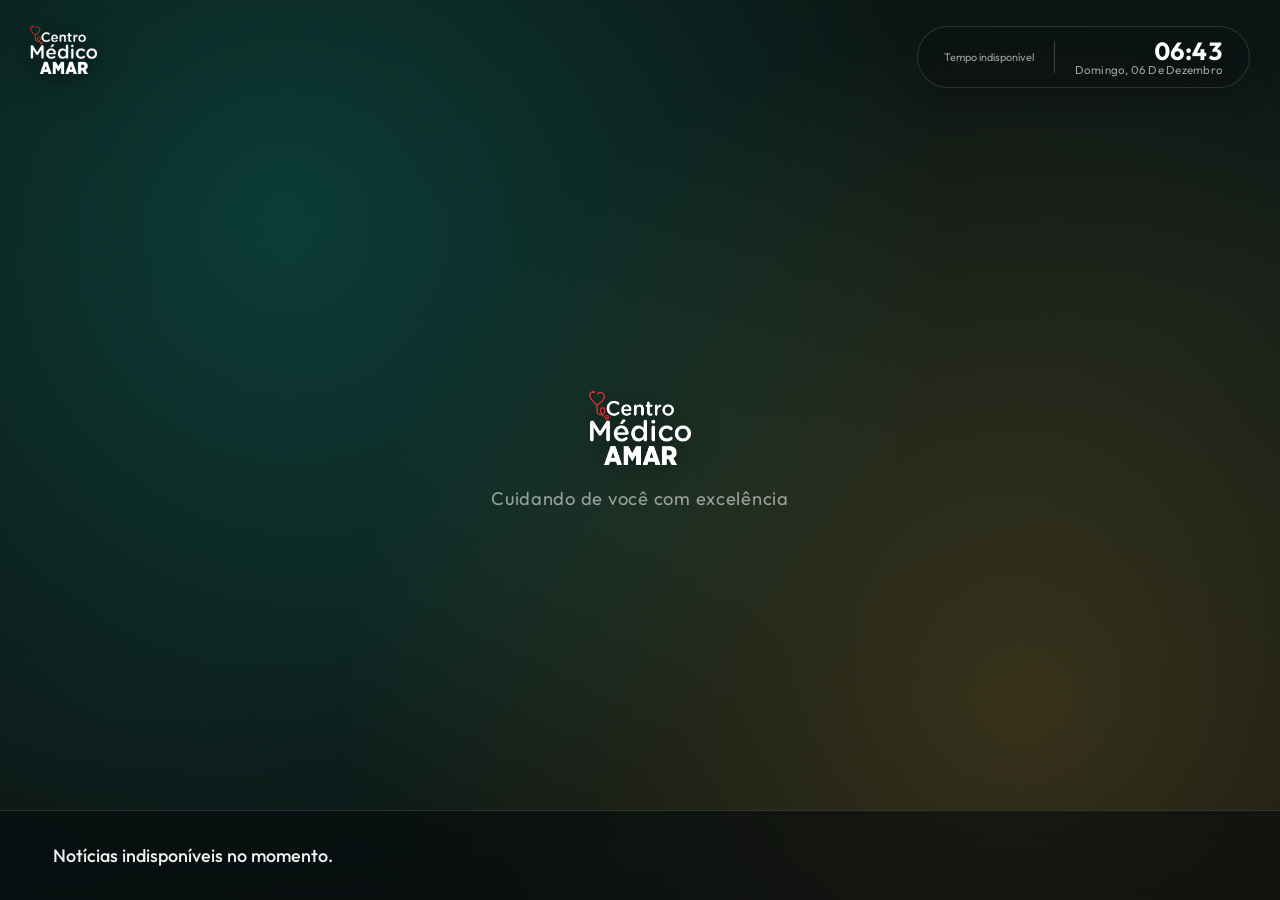
==== commit 648595b4: "Add files via upload" ====
--- a/index.html
+++ b/index.html
@@ -196,9 +196,56 @@
   @keyframes rolar { from { transform:translateX(0); } to { transform:translateX(-50%); } }
 
   .estado-vazio { color:rgba(255,255,255,.55); font-size:1.1em; }
+
+  /* ── BLOQUEIO PARA TELAS PEQUENAS ──────────────────────────────────
+     Este painel foi feito pra rodar em TVs (ou no máximo em um
+     computador). Em celulares e tablets, em vez de mostrar o layout
+     quebrado, exibimos um aviso pedindo um dispositivo maior. */
+  #bloqueio-tela-pequena {
+    display:none; /* só vira flex quando a media query abaixo bate */
+    position:fixed; inset:0; z-index:9999;
+    flex-direction:column; align-items:center; justify-content:center;
+    gap:22px; text-align:center; padding:40px;
+    background:
+      radial-gradient(circle at 22% 24%, rgba(16,179,160,.25), transparent 55%),
+      radial-gradient(circle at 80% 78%, rgba(232,172,59,.2), transparent 55%),
+      linear-gradient(160deg, #0A1210 0%, #0D1917 55%, #090F0E 100%);
+  }
+  #bloqueio-tela-pequena .icone-tela {
+    width:84px; height:84px; color:var(--teal);
+  }
+  #bloqueio-tela-pequena .icone-tela svg { width:100%; height:100%; }
+  #bloqueio-tela-pequena .titulo-bloqueio {
+    font-family:'Cormorant Garamond', serif; font-size:2em; font-weight:600;
+    color:#fff; max-width:520px; line-height:1.2;
+  }
+  #bloqueio-tela-pequena .desc-bloqueio {
+    font-size:1.05em; color:rgba(255,255,255,.65); max-width:440px; line-height:1.5;
+  }
+
+  /* Considera "tela pequena" celulares e tablets: largura curta OU
+     ponteiro grosso (toque) sem hover — TVs e PCs não caem aqui. */
+  @media (max-width:900px), (pointer:coarse) and (max-width:1180px) {
+    #bloqueio-tela-pequena { display:flex; }
+    #palco, #selo-marca, #selo-info, #barra-ticker { display:none !important; }
+  }
 </style>
 </head>
 <body>
+
+  <!-- Bloqueio: exibido apenas em celulares/tablets (ver media query no <style>) -->
+  <div id="bloqueio-tela-pequena">
+    <div class="icone-tela">
+      <svg viewBox="0 0 100 100" fill="none" stroke="currentColor" stroke-width="5" stroke-linecap="round" stroke-linejoin="round">
+        <rect x="10" y="22" width="80" height="52" rx="6"/>
+        <path d="M38 86h24"/>
+        <path d="M50 74v12"/>
+        <path d="M28 44l14 14 8-8 12 12"/>
+      </svg>
+    </div>
+    <div class="titulo-bloqueio">Visualização não disponível neste dispositivo</div>
+    <div class="desc-bloqueio">Este painel foi feito para TVs e computadores. Tente acessar por um dispositivo com tela maior.</div>
+  </div>
 
   <!-- PALCO: conteúdo cadastrado no banco de dados, sempre 100vw x 100vh -->
   <div id="palco">
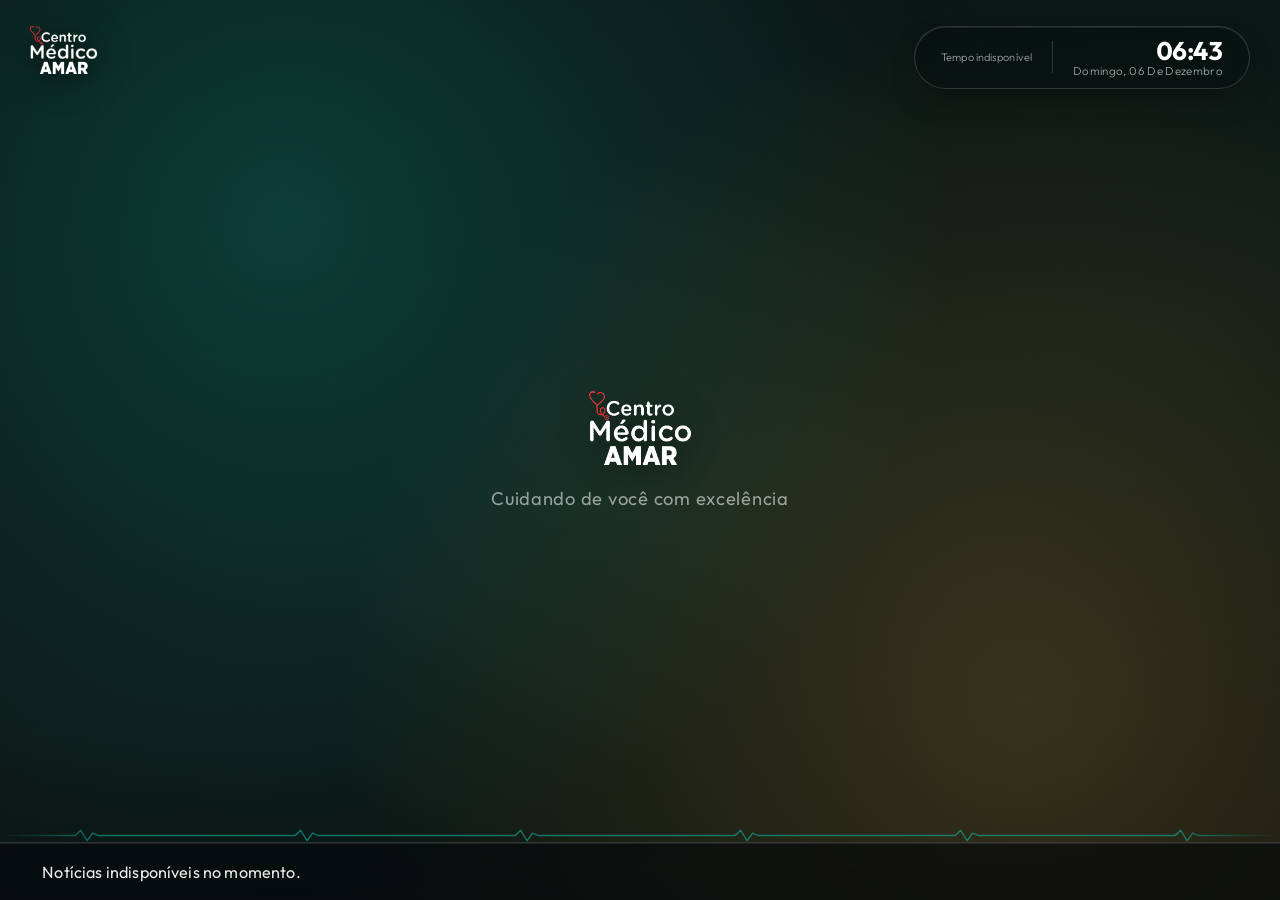
==== commit 95bb991c: "Add files via upload" ====
--- a/index.html
+++ b/index.html
@@ -10,28 +10,41 @@
 <style>
   :root {
     --teal:        #10B3A0;
+    --teal-claro:  #4FD8C4;
     --amber:       #E8AC3B;
     --vivo:        #E8544A;
-    --vidro:       rgba(10,16,18,.42);
-    --vidro-forte: rgba(8,12,14,.62);
-    --borda-vidro: rgba(255,255,255,.14);
+    --vidro:       rgba(8,13,16,.48);
+    --vidro-forte: rgba(6,10,12,.68);
+    --borda-vidro: rgba(255,255,255,.16);
+    --brilho-vidro: inset 0 1px 0 rgba(255,255,255,.09);
   }
   * { margin:0; padding:0; box-sizing:border-box; }
   html, body {
     width:100vw; height:100vh; overflow:hidden;
-    font-family:'Outfit', sans-serif; background:#05070a;
+    font-family:'Outfit', sans-serif; background:#04060A;
+    -webkit-font-smoothing:antialiased; text-rendering:optimizeLegibility;
   }
 
   /* ── PALCO: onde o conteúdo do banco de dados passa, 100vw x 100vh ── */
-  #palco { position:fixed; inset:0; width:100vw; height:100vh; background:#05070a; }
+  #palco { position:fixed; inset:0; width:100vw; height:100vh; background:#04060A; overflow:hidden; }
   .camada-midia {
     position:absolute; inset:0; width:100%; height:100%;
-    opacity:0; transition:opacity .9s ease;
+    opacity:0; transition:opacity 1.1s ease;
   }
   .camada-midia.ativa { opacity:1; z-index:2; }
-  .midia-full { position:absolute; inset:0; width:100%; height:100%; background:#000; }
+  .midia-full { position:absolute; inset:0; width:100%; height:100%; background:#000; overflow:hidden; }
   .midia-full img, .midia-full video {
     width:100%; height:100%; object-fit:cover; display:block;
+    transform-origin:center center;
+  }
+  /* Zoom lento e contínuo (estilo broadcast) — só em imagens estáticas.
+     Em vídeo fica estranho, porque o vídeo já tem movimento próprio. */
+  .midia-full img {
+    animation: zoom-lento 16s ease-out forwards;
+  }
+  @keyframes zoom-lento {
+    from { transform:scale(1);    }
+    to   { transform:scale(1.09); }
   }
   /* leve escurecida nas bordas pra logo/relógio/ticker sempre legíveis, em qualquer imagem */
   .midia-full::after {
@@ -50,12 +63,12 @@
     display:flex; align-items:center; justify-content:center;
   }
   .comunicado-card {
-    background: rgba(255,255,255,.06);
-    backdrop-filter: blur(18px);
-    border: 1px solid rgba(255,255,255,.14);
+    background: rgba(255,255,255,.055);
+    backdrop-filter: blur(22px) saturate(1.3);
+    border: 1px solid var(--borda-vidro);
     border-radius:28px;
     padding:64px 90px; max-width:80%;
-    box-shadow: 0 30px 70px -30px rgba(0,0,0,.6);
+    box-shadow: 0 30px 70px -30px rgba(0,0,0,.65), var(--brilho-vidro);
     display:flex; align-items:center; gap:52px;
   }
   .comunicado-icone {
@@ -87,7 +100,7 @@
   }
   .comunicado-card .titulo {
     font-family:'Cormorant Garamond', serif; font-size:3.2em; font-weight:600;
-    color:#fff; margin-bottom:16px; letter-spacing:.2px; line-height:1.1;
+    color:#fff; margin-bottom:16px; letter-spacing:-.01em; line-height:1.1;
   }
   .comunicado-card .desc { font-size:1.28em; color:rgba(255,255,255,.78); line-height:1.45; }
   .comunicado-audio {
@@ -127,9 +140,9 @@
   .selo {
     position:fixed; top:26px; z-index:30;
     display:flex; align-items:center; gap:12px;
-    background: var(--vidro); backdrop-filter: blur(14px);
+    background: var(--vidro); backdrop-filter: blur(18px) saturate(1.3);
     border:1px solid var(--borda-vidro); border-radius:100px;
-    box-shadow: 0 14px 34px -16px rgba(0,0,0,.5);
+    box-shadow: 0 14px 34px -16px rgba(0,0,0,.55), var(--brilho-vidro);
     color:#fff;
   }
 
@@ -156,23 +169,38 @@
   #selo-info { right:30px; padding:10px 26px; gap:20px; }
   .info-relogio { text-align:right; line-height:1.1; }
   .info-relogio .hora {
-    font-size:1.55em; font-weight:700; font-variant-numeric:tabular-nums; letter-spacing:.01em;
-  }
-  .info-relogio .data { font-size:.72em; color:rgba(255,255,255,.6); text-transform:capitalize; letter-spacing:.02em; }
-  .info-divisor { width:1px; height:32px; background:rgba(255,255,255,.2); }
-  .info-tempo { display:flex; align-items:center; gap:10px; transition: opacity .25s ease; }
-  .info-tempo .ic { width:34px; height:34px; flex-shrink:0; }
+    font-size:1.6em; font-weight:700; font-variant-numeric:tabular-nums; letter-spacing:-.01em;
+  }
+  .info-relogio .data { font-size:.72em; color:rgba(255,255,255,.6); text-transform:capitalize; letter-spacing:.03em; font-weight:300; }
+  .info-divisor { width:1px; height:32px; background:rgba(255,255,255,.16); }
+  .info-tempo { display:flex; align-items:center; gap:11px; transition: opacity .25s ease; }
+  .info-tempo .ic { width:32px; height:32px; flex-shrink:0; color:var(--teal-claro); }
   .info-tempo .ic svg { width:100%; height:100%; overflow:visible; }
   .info-tempo .txt-tempo { line-height:1.15; }
-  .info-tempo .graus { font-size:1.2em; font-weight:700; }
-  .info-tempo .cidade { font-size:.68em; color:rgba(255,255,255,.6); }
-
-  /* ── TICKER DE NOTÍCIAS: faixa única, contínua, sem rótulo ── */
+  .info-tempo .graus { font-size:1.2em; font-weight:700; letter-spacing:-.01em; }
+  .info-tempo .cidade { font-size:.68em; color:rgba(255,255,255,.6); font-weight:300; letter-spacing:.01em; }
+
+  /* ── LINHA VITAL: assinatura visual do painel (traço de monitor
+     cardíaco rolando discretamente logo acima do ticker). Remete
+     diretamente à área médica em vez de ser só decoração genérica. ── */
+  #linha-vital {
+    position:fixed; left:0; right:0; bottom:58px; height:13px; z-index:29;
+    opacity:.6; pointer-events:none;
+    background-image:url("data:image/svg+xml;utf8,<svg xmlns='http://www.w3.org/2000/svg' width='240' height='16'><path d='M0 8 H74 L82 8 L88 1.5 L95 14.5 L101 5 L107 8 H240' fill='none' stroke='%2310B3A0' stroke-width='1.6' stroke-linecap='round' stroke-linejoin='round'/></svg>");
+    background-repeat:repeat-x; background-size:220px 13px;
+    animation: rolar-vital 5s linear infinite;
+    -webkit-mask-image:linear-gradient(90deg, transparent, #000 8%, #000 92%, transparent);
+            mask-image:linear-gradient(90deg, transparent, #000 8%, #000 92%, transparent);
+  }
+  @keyframes rolar-vital { from { background-position-x:0; } to { background-position-x:-220px; } }
+
+  /* ── TICKER DE NOTÍCIAS: faixa única, contínua, estilo editorial ── */
   #barra-ticker {
     position:fixed; left:0; right:0; bottom:0; z-index:30;
-    height:90px; display:flex; align-items:center;
-    background: var(--vidro-forte); backdrop-filter: blur(14px);
+    height:58px; display:flex; align-items:center;
+    background: var(--vidro-forte); backdrop-filter: blur(18px) saturate(1.3);
     border-top:1px solid var(--borda-vidro);
+    box-shadow: var(--brilho-vidro);
   }
   @keyframes pulso { 0%,100%{opacity:1} 50%{opacity:.25} }
   #ticker-viewport { flex:1 1 auto; height:100%; overflow:hidden; position:relative; }
@@ -182,17 +210,20 @@
     animation: rolar linear infinite;
   }
   #ticker-trilho .item {
-    display:inline-flex; align-items:center; gap:16px;
-    padding:0 3em; flex-shrink:0;
-  }
-  #ticker-trilho .item img {
-    width:120px; height:80px; border-radius:9px; object-fit:cover; flex-shrink:0;
-    box-shadow:0 4px 12px rgba(0,0,0,.4);
+    display:inline-flex; align-items:center; gap:10px;
+    padding:0 2.4em; flex-shrink:0;
+  }
+  #ticker-trilho .item .ponto-fonte {
+    width:5px; height:5px; border-radius:50%; background:var(--amber); flex-shrink:0;
+  }
+  #ticker-trilho .item .fonte {
+    font-size:.65em; font-weight:700; letter-spacing:.08em; text-transform:uppercase;
+    color:var(--amber); flex-shrink:0;
   }
   #ticker-trilho .item b {
-    color:#fff; font-size:1.02em; font-weight:500; opacity:.94; white-space:nowrap;
-  }
-  #ticker-trilho .sep { color:var(--amber); font-size:1.1em; flex-shrink:0; }
+    color:#fff; font-size:.92em; font-weight:400; opacity:.92; white-space:nowrap; letter-spacing:.01em;
+  }
+  #ticker-trilho .sep { color:rgba(255,255,255,.25); font-size:1em; flex-shrink:0; }
   @keyframes rolar { from { transform:translateX(0); } to { transform:translateX(-50%); } }
 
   .estado-vazio { color:rgba(255,255,255,.55); font-size:1.1em; }
@@ -227,7 +258,7 @@
      ponteiro grosso (toque) sem hover — TVs e PCs não caem aqui. */
   @media (max-width:900px), (pointer:coarse) and (max-width:1180px) {
     #bloqueio-tela-pequena { display:flex; }
-    #palco, #selo-marca, #selo-info, #barra-ticker { display:none !important; }
+    #palco, #selo-marca, #selo-info, #barra-ticker, #linha-vital { display:none !important; }
   }
 </style>
 </head>
@@ -269,6 +300,10 @@
     </div>
   </div>
 
+  <!-- Linha vital: assinatura visual do painel, um traço de monitor
+       cardíaco rolando discretamente acima do ticker -->
+  <div id="linha-vital"></div>
+
   <!-- Ticker de notícias: faixa única, contínua, no rodapé -->
   <div id="barra-ticker">
     <div id="ticker-viewport">
@@ -292,7 +327,12 @@
 
 const FONTES_NOTICIAS = [
   'https://www.acordacidade.com.br/feed/',
-  'https://news.google.com/rss/search?q=Feira%20de%20Santana&hl=pt-BR&gl=BR&ceid=BR:pt-419',
+  // Feed "geo" do Google News: cobertura curada da região (Bahia), não
+  // uma busca por palavra-chave. Isso evita puxar qualquer matéria que
+  // apenas cite "Feira de Santana" de passagem, mesmo sendo irrelevante —
+  // aqui vêm as notícias que o Google já classifica como relevantes pra
+  // essa região.
+  'https://news.google.com/rss/headlines/section/geo/Bahia?hl=pt-BR&gl=BR&ceid=BR:pt-419',
 ];
 const QTD_NOTICIAS_TICKER = 12;
 
@@ -452,22 +492,32 @@
   return 'chuva';
 };
 
+// Ícones em traço (stroke), na mesma linguagem visual do ícone do
+// comunicado — mesmo peso de linha, mesmas pontas arredondadas —
+// pra formar um conjunto coeso em vez de emojis-de-tempo genéricos.
+const TRACO = 'fill="none" stroke="currentColor" stroke-width="6" stroke-linecap="round" stroke-linejoin="round"';
 function iconeTempoMiniSVG(codigo, dia) {
   const fam = DESC_TEMPO_FAMILIA(codigo);
   if (fam === 'sol') {
-    if (dia) return `<svg viewBox="0 0 100 100"><circle cx="50" cy="50" r="24" fill="#F0B93E"/></svg>`;
-    return `<svg viewBox="0 0 100 100"><path d="M62 28a24 24 0 1 0 20 30 19 19 0 0 1-20-30z" fill="#B7A8E0"/></svg>`;
-  }
-  if (fam === 'nublado') return `<svg viewBox="0 0 100 100">
-    <ellipse cx="42" cy="58" rx="20" ry="14" fill="#D4DEE3"/><ellipse cx="58" cy="52" rx="24" ry="17" fill="#D4DEE3"/><ellipse cx="76" cy="60" rx="18" ry="13" fill="#D4DEE3"/></svg>`;
-  if (fam === 'neblina') return `<svg viewBox="0 0 100 100">
-    <ellipse cx="50" cy="50" rx="30" ry="18" fill="#C9D4D9" opacity=".8"/></svg>`;
-  if (fam === 'neve') return `<svg viewBox="0 0 100 100">
-    <ellipse cx="50" cy="50" rx="26" ry="16" fill="#D4DEE3"/><circle cx="40" cy="78" r="3" fill="#AFC4D2"/><circle cx="60" cy="78" r="3" fill="#AFC4D2"/></svg>`;
-  if (fam === 'tempestade') return `<svg viewBox="0 0 100 100">
-    <ellipse cx="50" cy="46" rx="26" ry="16" fill="#9FB1BC"/><polygon points="54,58 42,80 50,80 46,96 66,72 56,72" fill="#F0B93E"/></svg>`;
-  return `<svg viewBox="0 0 100 100">
-    <ellipse cx="50" cy="46" rx="26" ry="16" fill="#D4DEE3"/><rect x="38" y="70" width="4" height="12" rx="2" fill="#5AA6E0"/><rect x="58" y="70" width="4" height="12" rx="2" fill="#5AA6E0"/></svg>`;
+    if (dia) return `<svg viewBox="0 0 100 100" ${TRACO}>
+      <circle cx="50" cy="52" r="18"/>
+      <path d="M50 14v10M50 90v10M12 52h10M78 52h10M22 24l7 7M71 71l7 7M78 24l-7 7M29 71l-7 7"/></svg>`;
+    return `<svg viewBox="0 0 100 100" ${TRACO}>
+      <path d="M64 26a26 26 0 1 0 18 34 21 21 0 0 1-18-34z"/></svg>`;
+  }
+  if (fam === 'nublado') return `<svg viewBox="0 0 100 100" ${TRACO}>
+    <path d="M28 70a16 16 0 0 1 3-32 22 22 0 0 1 42-6 18 18 0 0 1-3 38H28z"/></svg>`;
+  if (fam === 'neblina') return `<svg viewBox="0 0 100 100" ${TRACO}>
+    <path d="M20 40h60M14 56h72M20 72h60"/></svg>`;
+  if (fam === 'neve') return `<svg viewBox="0 0 100 100" ${TRACO}>
+    <path d="M28 54a16 16 0 0 1 3-32 22 22 0 0 1 42-6 18 18 0 0 1-3 38H28z"/>
+    <path d="M36 78v14M50 78v14M64 78v14"/></svg>`;
+  if (fam === 'tempestade') return `<svg viewBox="0 0 100 100" ${TRACO}>
+    <path d="M26 50a16 16 0 0 1 3-32 22 22 0 0 1 42-6 18 18 0 0 1-3 36"/>
+    <path d="M54 58 40 82h14l-8 16 22-24H54z"/></svg>`;
+  return `<svg viewBox="0 0 100 100" ${TRACO}>
+    <path d="M28 54a16 16 0 0 1 3-32 22 22 0 0 1 42-6 18 18 0 0 1-3 38H28z"/>
+    <path d="M36 78v10M50 78v10M64 78v10"/></svg>`;
 }
 
 let dadosTempoCidades = []; // cache: tempo atual de cada cidade da lista CIDADES
@@ -515,55 +565,74 @@
   url => `https://corsproxy.io/?url=${encodeURIComponent(url)}`,
 ];
 
-function extrairImagemItem(item) {
-  const enclosure = item.querySelector('enclosure[url]');
-  if (enclosure) return enclosure.getAttribute('url');
-  const media = item.getElementsByTagName('media:content')[0] || item.getElementsByTagName('media:thumbnail')[0];
-  if (media) return media.getAttribute('url') || '';
-  return '';
-}
-
-async function buscarFeedComFallback() {
-  for (const feedUrl of FONTES_NOTICIAS) {
-    for (const montarUrl of PROXIES_NOTICIAS) {
-      try {
-        const r = await fetch(montarUrl(feedUrl));
-        if (!r.ok) continue;
-        const texto = await r.text();
-        const xml = new DOMParser().parseFromString(texto, 'text/xml');
-        if (xml.querySelector('parsererror')) continue;
-        const items = Array.from(xml.querySelectorAll('item'));
-        if (items.length) return items;
-      } catch (e) { /* tenta a próxima combinação */ }
-    }
+async function buscarFeedUnico(feedUrl) {
+  for (const montarUrl of PROXIES_NOTICIAS) {
+    try {
+      const r = await fetch(montarUrl(feedUrl));
+      if (!r.ok) continue;
+      const texto = await r.text();
+      const xml = new DOMParser().parseFromString(texto, 'text/xml');
+      if (xml.querySelector('parsererror')) continue;
+      const items = Array.from(xml.querySelectorAll('item'));
+      if (items.length) return items;
+    } catch (e) { /* tenta a próxima combinação de proxy */ }
   }
   return [];
 }
 
-function montarItemTicker(titulo, imagem) {
-  const img = imagem
-    ? `<img src="${imagem}" alt="" onerror="this.remove()">`
-    : '';
-  return `<span class="item">${img}<b>${titulo}</b></span><span class="sep">•</span>`;
+// Nome de exibição por domínio, usado quando o feed não traz o nome
+// do veículo em nenhum outro lugar (ex.: o feed local do Acorda Cidade).
+const NOME_FONTE_PADRAO = { 'acordacidade.com.br': 'Acorda Cidade' };
+function nomeFontePadrao(feedUrl) {
+  try { return NOME_FONTE_PADRAO[new URL(feedUrl).hostname.replace(/^www\./, '')] || 'Notícias'; }
+  catch (e) { return 'Notícias'; }
+}
+
+async function buscarTodosFeeds() {
+  // Busca todas as fontes em paralelo e depois intercala os itens
+  // (uma notícia local, uma regional, uma local...) em vez de só usar
+  // uma fonte como reserva da outra — assim o ticker mistura o
+  // hiperlocal do Acorda Cidade com a cobertura regional do Google News.
+  const porFeed = await Promise.all(FONTES_NOTICIAS.map(async feedUrl => {
+    const items = await buscarFeedUnico(feedUrl);
+    const padrao = nomeFontePadrao(feedUrl);
+    return items.map(item => {
+      let t = item.querySelector('title')?.textContent || '';
+      // O Google News inclui o nome do veículo numa tag <source> própria —
+      // muito mais confiável do que tentar adivinhar pelo sufixo do título.
+      const tagFonte = item.querySelector('source')?.textContent;
+      let fonte = tagFonte || padrao;
+      if (!tagFonte) {
+        const m = t.match(/\s-\s([^-]+)$/);
+        if (m) { fonte = m[1].trim(); t = t.replace(/\s-\s[^-]+$/, ''); }
+      }
+      return { titulo: t, fonte };
+    });
+  }));
+
+  const maxLen = Math.max(0, ...porFeed.map(lista => lista.length));
+  const intercalado = [];
+  for (let i = 0; i < maxLen; i++) {
+    for (const lista of porFeed) if (lista[i]) intercalado.push(lista[i]);
+  }
+  return intercalado.slice(0, QTD_NOTICIAS_TICKER);
+}
+
+function montarItemTicker(titulo, fonte) {
+  return `<span class="item"><span class="ponto-fonte"></span><span class="fonte">${fonte}</span><b>${titulo}</b></span><span class="sep">•</span>`;
 }
 
 async function atualizarTicker() {
   const trilho = document.getElementById('ticker-trilho');
   try {
-    const items = (await buscarFeedComFallback()).slice(0, QTD_NOTICIAS_TICKER);
-    if (!items.length) throw new Error('vazio');
-
-    const noticias = items.map(it => {
-      let t = it.querySelector('title')?.textContent || '';
-      t = t.replace(/\s-\s[^-]+$/, '');
-      return { titulo: t, imagem: extrairImagemItem(it) };
-    });
+    const noticias = await buscarTodosFeeds();
+    if (!noticias.length) throw new Error('vazio');
 
     // duplica a lista pra permitir loop contínuo e sem costura no CSS —
-    // cada notícia entra como um único bloco (miniatura + título) que
+    // cada notícia entra como um único bloco (selo de fonte + título) que
     // desliza pra fora enquanto a próxima já vem entrando ao lado.
     const conteudo = noticias.concat(noticias)
-      .map(n => montarItemTicker(n.titulo, n.imagem))
+      .map(n => montarItemTicker(n.titulo, n.fonte))
       .join('');
     trilho.innerHTML = conteudo;
 
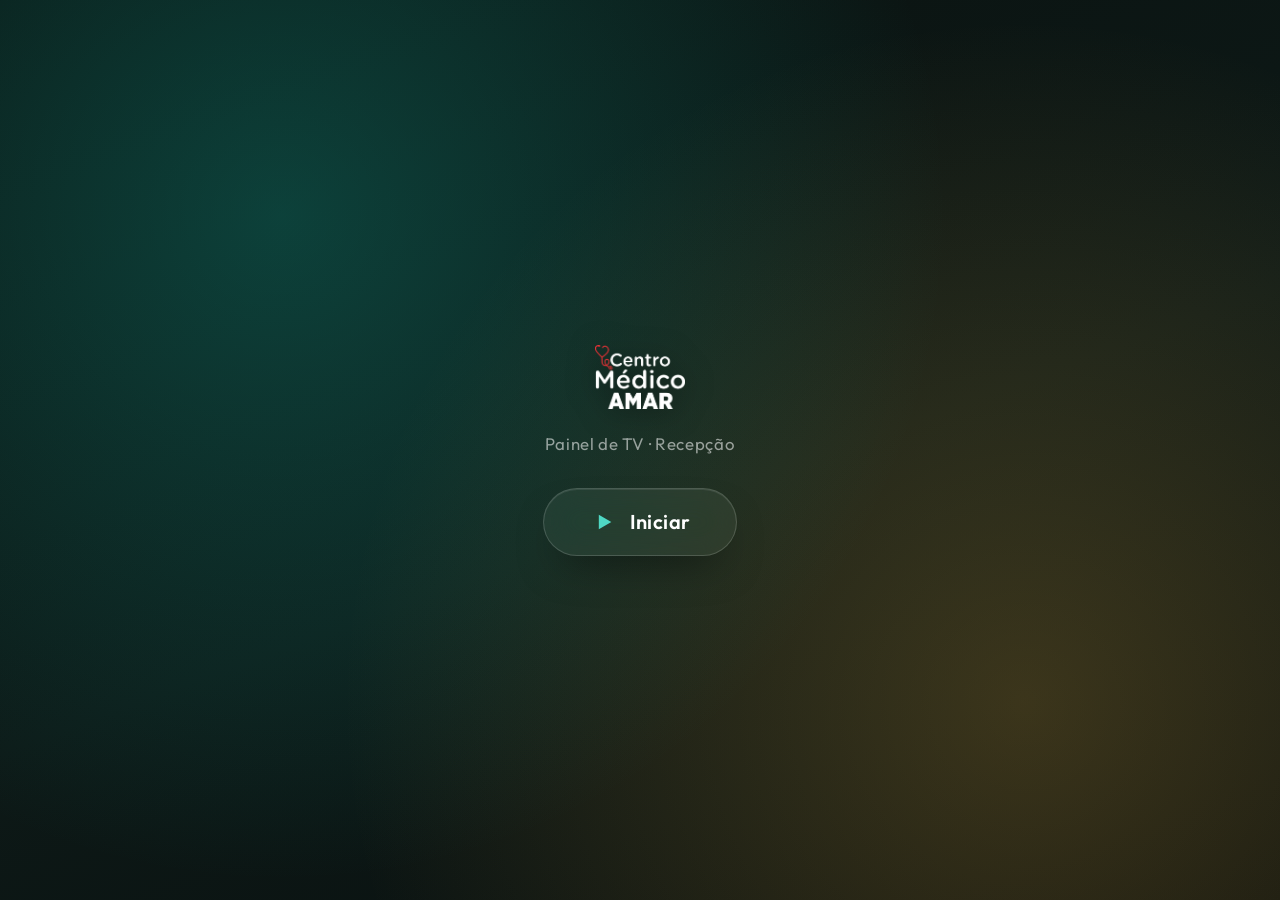
==== commit cb30564d: "Update index.html" ====
--- a/index.html
+++ b/index.html
@@ -260,6 +260,44 @@
     #bloqueio-tela-pequena { display:flex; }
     #palco, #selo-marca, #selo-info, #barra-ticker, #linha-vital { display:none !important; }
   }
+
+  /* ── TELA DE INÍCIO: nada roda até o usuário clicar em "Iniciar".
+     Isso também garante que o navegador libere autoplay de vídeo COM
+     SOM, já que essa liberação exige uma interação real do usuário. ── */
+  #tela-inicio {
+    position:fixed; inset:0; z-index:9998;
+    display:flex; flex-direction:column; align-items:center; justify-content:center;
+    gap:34px; text-align:center; padding:40px;
+    background:
+      radial-gradient(circle at 22% 24%, rgba(16,179,160,.28), transparent 55%),
+      radial-gradient(circle at 80% 78%, rgba(232,172,59,.22), transparent 55%),
+      linear-gradient(160deg, #0A1210 0%, #0D1917 55%, #090F0E 100%);
+    transition: opacity .6s ease, visibility .6s ease;
+  }
+  #tela-inicio.escondida { opacity:0; visibility:hidden; pointer-events:none; }
+  #tela-inicio .logo-inicio { height:64px; filter: drop-shadow(0 2px 14px rgba(0,0,0,.5)); }
+  #tela-inicio .logo-inicio.erro { display:none; }
+  #tela-inicio .marca-inicio {
+    display:none; font-family:'Cormorant Garamond', serif; font-size:2.6em;
+    color:#fff; font-weight:600;
+  }
+  #tela-inicio .logo-inicio.erro + .marca-inicio { display:block; }
+  #tela-inicio .marca-inicio em { font-style:italic; color:var(--teal); }
+  #tela-inicio .tagline-inicio { font-size:1.05em; color:rgba(255,255,255,.55); letter-spacing:.04em; margin-top:-10px; }
+  #btn-iniciar {
+    display:flex; align-items:center; gap:14px;
+    background: rgba(255,255,255,.06);
+    backdrop-filter: blur(18px) saturate(1.3);
+    border:1px solid var(--borda-vidro);
+    border-radius:100px; padding:20px 46px;
+    color:#fff; font-family:'Outfit', sans-serif; font-size:1.25em; font-weight:600;
+    letter-spacing:.02em; cursor:pointer;
+    box-shadow: 0 20px 44px -20px rgba(0,0,0,.6), var(--brilho-vidro);
+    transition: transform .2s ease, background .2s ease;
+  }
+  #btn-iniciar:hover { background: rgba(255,255,255,.11); transform:translateY(-2px); }
+  #btn-iniciar:active { transform:translateY(0); }
+  #btn-iniciar svg { width:26px; height:26px; color:var(--teal-claro); }
 </style>
 </head>
 <body>
@@ -278,6 +316,21 @@
     <div class="desc-bloqueio">Este painel foi feito para TVs e computadores. Tente acessar por um dispositivo com tela maior.</div>
   </div>
 
+  <!-- Tela de início: fica na frente de tudo até o usuário clicar em
+       "Iniciar". Nenhum conteúdo (ciclo de slides, tempo, ticker) começa
+       antes disso — é o gatilho de interação inicial com o usuário. -->
+  <div id="tela-inicio">
+    <img class="logo-inicio" src="logo-amar.png" onerror="this.classList.add('erro')">
+    <div class="marca-inicio">Centro <em>Médico</em> AMAR</div>
+    <div class="tagline-inicio">Painel de TV · Recepção</div>
+    <button id="btn-iniciar" type="button">
+      <svg viewBox="0 0 100 100" fill="none" stroke="currentColor" stroke-width="7" stroke-linecap="round" stroke-linejoin="round">
+        <polygon points="34,22 82,50 34,78" fill="currentColor" stroke="none"/>
+      </svg>
+      Iniciar
+    </button>
+  </div>
+
   <!-- PALCO: conteúdo cadastrado no banco de dados, sempre 100vw x 100vh -->
   <div id="palco">
     <div id="palco-a" class="camada-midia ativa"></div>
@@ -325,15 +378,13 @@
   { nome:'Santo Antônio de Jesus',  lat:-12.9528, lon:-39.2808 },
 ];
 
-const FONTES_NOTICIAS = [
-  'https://www.acordacidade.com.br/feed/',
-  // Feed "geo" do Google News: cobertura curada da região (Bahia), não
-  // uma busca por palavra-chave. Isso evita puxar qualquer matéria que
-  // apenas cite "Feira de Santana" de passagem, mesmo sendo irrelevante —
-  // aqui vêm as notícias que o Google já classifica como relevantes pra
-  // essa região.
-  'https://news.google.com/rss/headlines/section/geo/Bahia?hl=pt-BR&gl=BR&ceid=BR:pt-419',
-];
+// A lista de feeds RSS (Acorda Cidade + Google News Bahia) e o parsing
+// deles agora vivem no Worker (rota /noticias), não mais aqui no cliente.
+// Motivo: proxies públicos de CORS (allorigins, corsproxy.io) são
+// instáveis em produção — o corsproxy.io, por exemplo, passou a exigir
+// chave de API fora de localhost — então buscar o RSS direto no Worker
+// (que não tem restrição de CORS) é muito mais confiável. Pra trocar/
+// adicionar fontes, edite a rota /noticias no Worker.
 const QTD_NOTICIAS_TICKER = 12;
 
 const DURACAO_PADRAO = {
@@ -560,62 +611,15 @@
 }
 
 // ── NOTÍCIAS (ticker contínuo e discreto) ──────────────────────────
-const PROXIES_NOTICIAS = [
-  url => `https://api.allorigins.win/raw?url=${encodeURIComponent(url)}`,
-  url => `https://corsproxy.io/?url=${encodeURIComponent(url)}`,
-];
-
-async function buscarFeedUnico(feedUrl) {
-  for (const montarUrl of PROXIES_NOTICIAS) {
-    try {
-      const r = await fetch(montarUrl(feedUrl));
-      if (!r.ok) continue;
-      const texto = await r.text();
-      const xml = new DOMParser().parseFromString(texto, 'text/xml');
-      if (xml.querySelector('parsererror')) continue;
-      const items = Array.from(xml.querySelectorAll('item'));
-      if (items.length) return items;
-    } catch (e) { /* tenta a próxima combinação de proxy */ }
-  }
-  return [];
-}
-
-// Nome de exibição por domínio, usado quando o feed não traz o nome
-// do veículo em nenhum outro lugar (ex.: o feed local do Acorda Cidade).
-const NOME_FONTE_PADRAO = { 'acordacidade.com.br': 'Acorda Cidade' };
-function nomeFontePadrao(feedUrl) {
-  try { return NOME_FONTE_PADRAO[new URL(feedUrl).hostname.replace(/^www\./, '')] || 'Notícias'; }
-  catch (e) { return 'Notícias'; }
-}
-
+// Busca já pronta (RSS buscado + parseado) direto no Worker, em vez de
+// depender de proxies públicos de CORS no navegador. O Worker devolve
+// os itens já intercalados entre as fontes (ver comentário acima em
+// QTD_NOTICIAS_TICKER).
 async function buscarTodosFeeds() {
-  // Busca todas as fontes em paralelo e depois intercala os itens
-  // (uma notícia local, uma regional, uma local...) em vez de só usar
-  // uma fonte como reserva da outra — assim o ticker mistura o
-  // hiperlocal do Acorda Cidade com a cobertura regional do Google News.
-  const porFeed = await Promise.all(FONTES_NOTICIAS.map(async feedUrl => {
-    const items = await buscarFeedUnico(feedUrl);
-    const padrao = nomeFontePadrao(feedUrl);
-    return items.map(item => {
-      let t = item.querySelector('title')?.textContent || '';
-      // O Google News inclui o nome do veículo numa tag <source> própria —
-      // muito mais confiável do que tentar adivinhar pelo sufixo do título.
-      const tagFonte = item.querySelector('source')?.textContent;
-      let fonte = tagFonte || padrao;
-      if (!tagFonte) {
-        const m = t.match(/\s-\s([^-]+)$/);
-        if (m) { fonte = m[1].trim(); t = t.replace(/\s-\s[^-]+$/, ''); }
-      }
-      return { titulo: t, fonte };
-    });
-  }));
-
-  const maxLen = Math.max(0, ...porFeed.map(lista => lista.length));
-  const intercalado = [];
-  for (let i = 0; i < maxLen; i++) {
-    for (const lista of porFeed) if (lista[i]) intercalado.push(lista[i]);
-  }
-  return intercalado.slice(0, QTD_NOTICIAS_TICKER);
+  const r = await fetch(`${API}/noticias`);
+  if (!r.ok) throw new Error('falha ao buscar /noticias no worker');
+  const noticias = await r.json();
+  return noticias.slice(0, QTD_NOTICIAS_TICKER);
 }
 
 function montarItemTicker(titulo, fonte) {
@@ -646,12 +650,27 @@
 }
 
 // ── START ─────────────────────────────────────────────────────────
-cicloConteudo();
-atualizarTempoCidades();
-setInterval(atualizarTempoCidades, INTERVALO_ATUALIZA_TEMPO);
-setInterval(rotacionarCidade, INTERVALO_ROTACAO_CIDADE);
-atualizarTicker();
-setInterval(atualizarTicker, INTERVALO_ATUALIZA_TICKER);
+// Nada disso roda sozinho: só começa depois que o usuário clica em
+// "Iniciar" na tela de início. Além de servir como a interação inicial
+// pedida, isso também é o que libera o navegador a tocar vídeo com som
+// (autoplay com áudio só é permitido após um gesto real do usuário).
+let painelIniciado = false;
+
+function iniciarPainel() {
+  if (painelIniciado) return;
+  painelIniciado = true;
+
+  document.getElementById('tela-inicio').classList.add('escondida');
+
+  cicloConteudo();
+  atualizarTempoCidades();
+  setInterval(atualizarTempoCidades, INTERVALO_ATUALIZA_TEMPO);
+  setInterval(rotacionarCidade, INTERVALO_ROTACAO_CIDADE);
+  atualizarTicker();
+  setInterval(atualizarTicker, INTERVALO_ATUALIZA_TICKER);
+}
+
+document.getElementById('btn-iniciar').addEventListener('click', iniciarPainel);
 </script>
 </body>
-</html>+</html>
